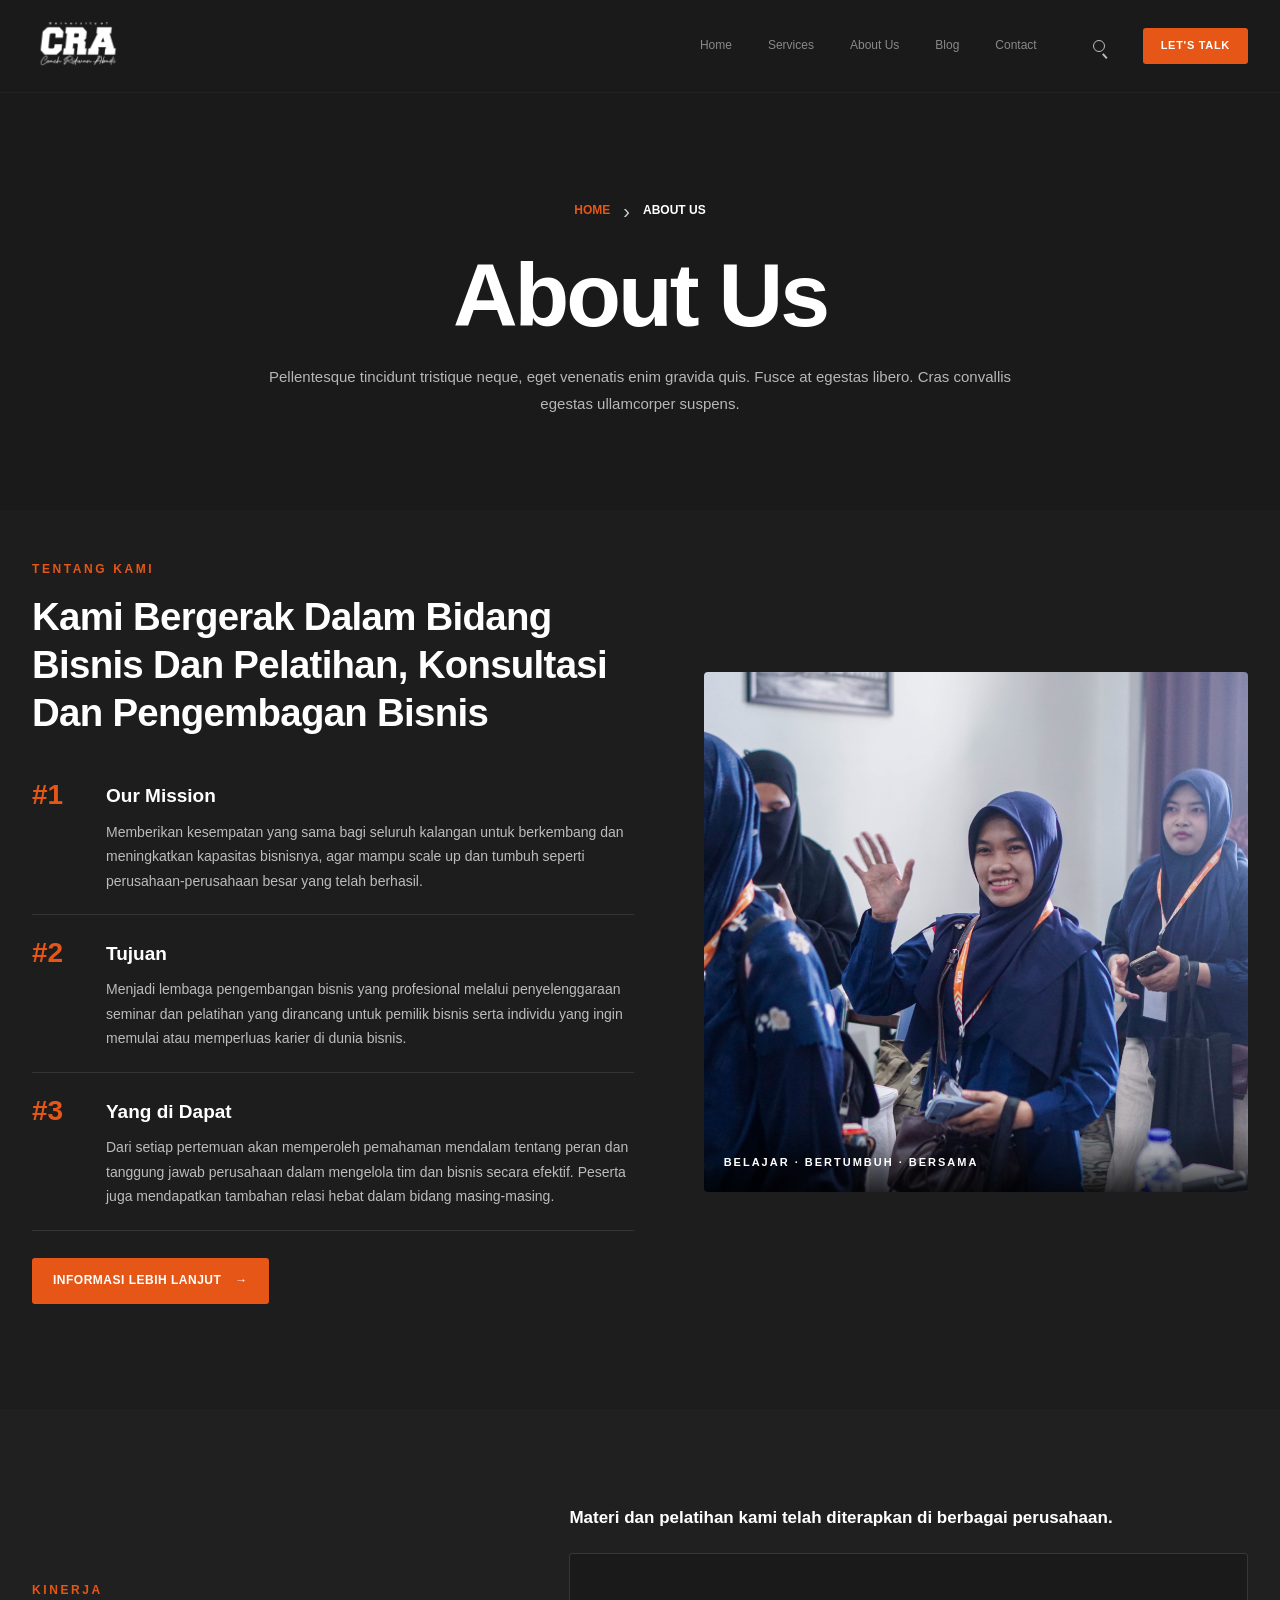
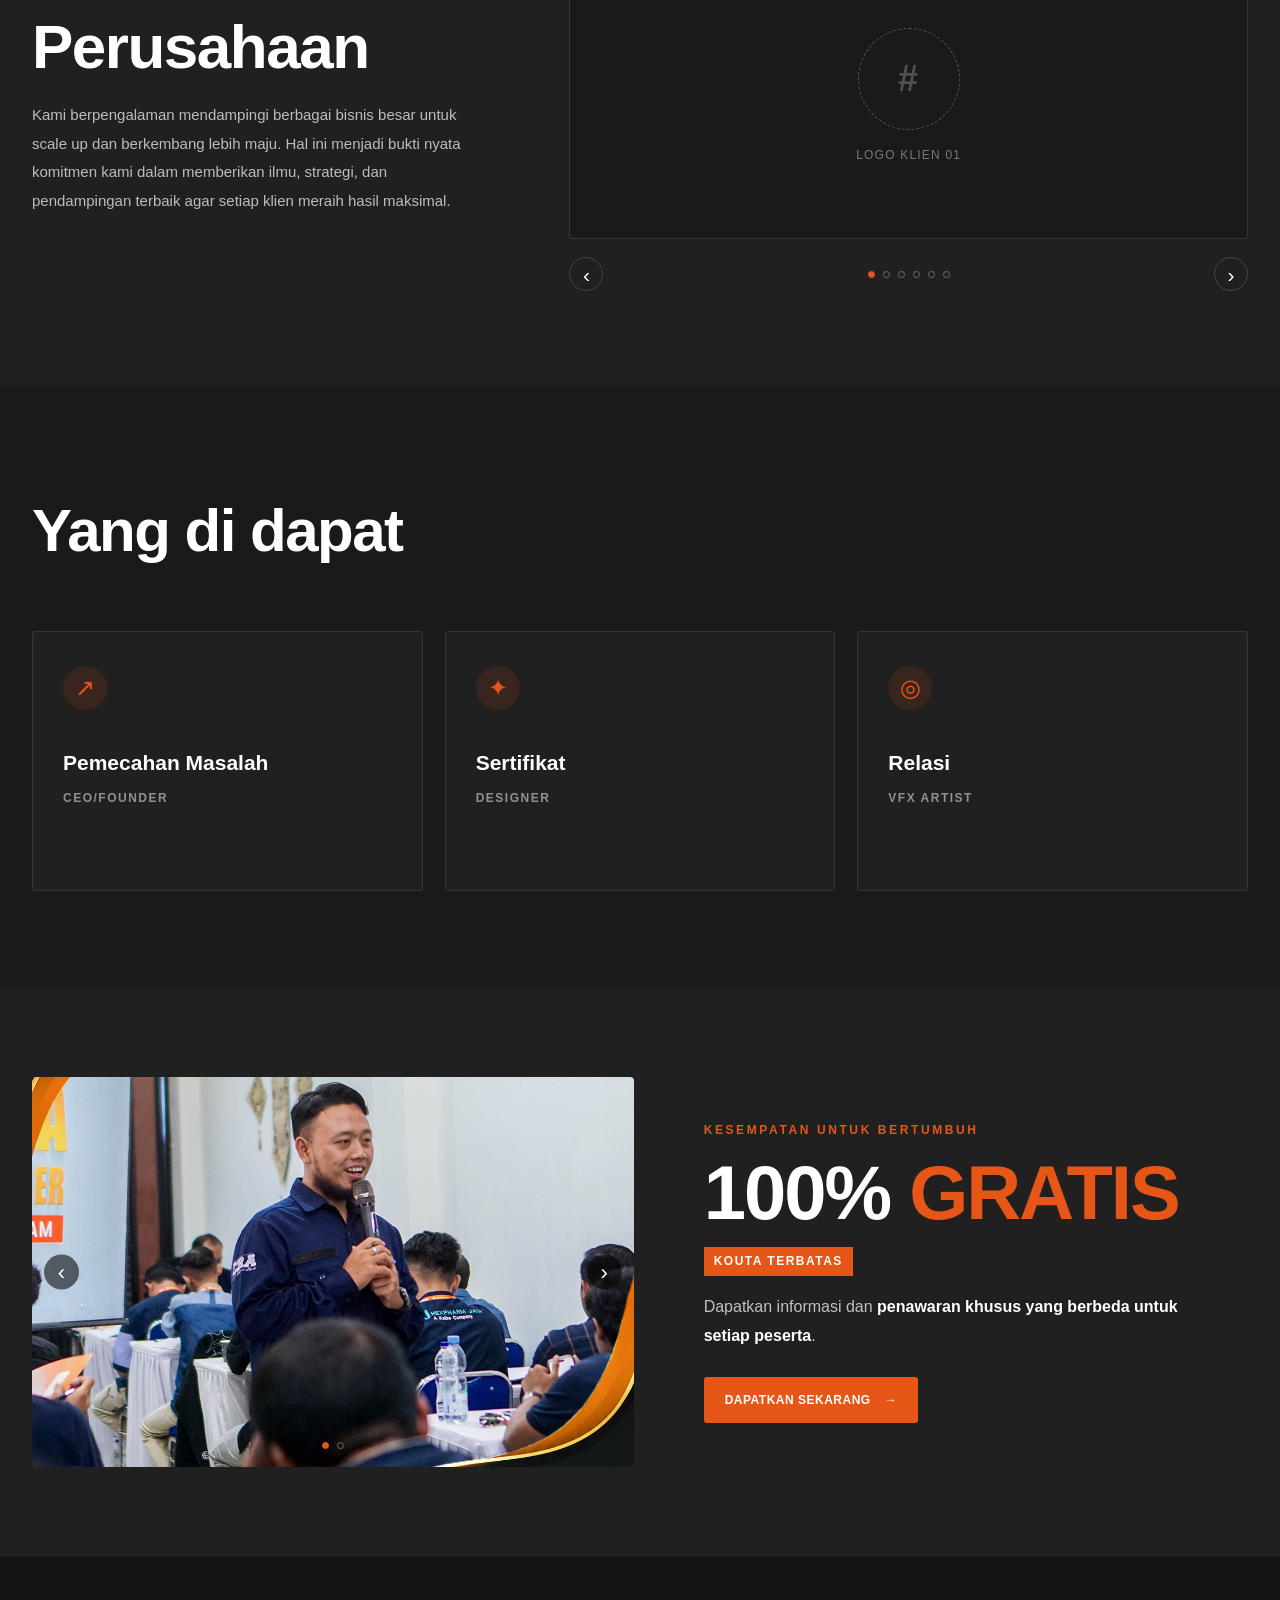
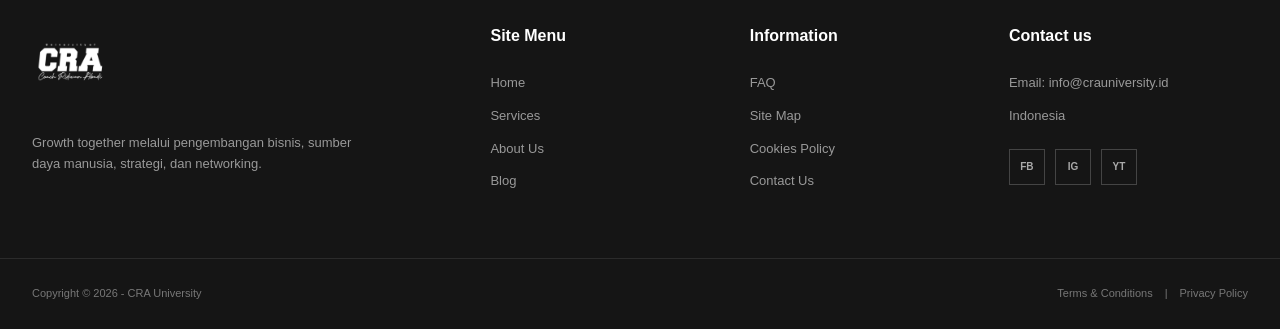
==== pages/about.html @ 355ec9f9 "Update" ====
<!DOCTYPE html>
<html lang="id">

<head>
    <meta charset="UTF-8">
    <meta name="viewport" content="width=device-width, initial-scale=1.0">
    <meta name="description" content="Tentang CRA University, program konsultasi, pelatihan, dan pengembangan bisnis.">
    <title>About Us - CRA University</title>

    <link rel="preconnect" href="https://fonts.googleapis.com">
    <link rel="preconnect" href="https://fonts.gstatic.com" crossorigin>
    <link href="https://fonts.googleapis.com/css2?family=DM+Sans:wght@400;500;600;700&family=Playfair+Display:wght@500;600;700&display=swap" rel="stylesheet">
    <link rel="stylesheet" href="../css/style.css">
</head>

<body class="about-page">
    <a class="skip-link" href="#main">Skip to content</a>

    <header class="header" id="header">
        <div class="container navbar">
            <a href="../index.html" class="logo" aria-label="CRA University home">
                <span class="logo-main"><img src="../assets/images/logo cra.png" alt="CRA University"></span>
                <span class="logo-sub">UNIVERSITY</span>
            </a>

            <nav class="nav" id="nav" aria-label="Main navigation">
                <ul class="nav-list">
                    <li><a href="../index.html" class="nav-link">Home</a></li>
                    <li><a href="services.html" class="nav-link">Services</a></li>
                    <li><a href="about.html" class="nav-link active" aria-current="page">About Us</a></li>
                    <li><a href="blog.html" class="nav-link">Blog</a></li>
                    <li><a href="contact.html" class="nav-link">Contact</a></li>
                </ul>
            </nav>

            <button class="search-button" type="button" aria-label="Search"><span aria-hidden="true"></span></button>
            <a href="contact.html" class="header-button">Let's Talk</a>
            <button type="button" class="menu-button" id="menuButton" aria-label="Open menu" aria-expanded="false" aria-controls="nav">
                <span></span><span></span><span></span>
            </button>
        </div>
    </header>

    <main id="main">
        <section class="about-page-hero" aria-labelledby="about-title">
            <div class="container">
                <nav class="breadcrumbs" aria-label="Breadcrumb">
                    <a href="../index.html">Home</a>
                    <span aria-hidden="true">›</span>
                    <span aria-current="page">About Us</span>
                </nav>
                <h1 id="about-title">About Us</h1>
                <p>Pellentesque tincidunt tristique neque, eget venenatis enim gravida quis. Fusce at egestas libero. Cras convallis egestas ullamcorper suspens.</p>
            </div>
        </section>

        <section class="about-story about-section" aria-labelledby="about-story-title">
            <div class="container about-story-grid">
                <div class="about-story-copy">
                    <p class="about-eyebrow">TENTANG KAMI</p>
                    <h2 id="about-story-title">Kami Bergerak Dalam Bidang Bisnis Dan Pelatihan, Konsultasi Dan Pengembagan Bisnis</h2>

                    <div class="about-mission-list">
                        <article class="about-mission-item">
                            <span class="about-index">#1</span>
                            <div>
                                <h3>Our Mission</h3>
                                <p>Memberikan kesempatan yang sama bagi seluruh kalangan untuk berkembang dan meningkatkan kapasitas bisnisnya, agar mampu scale up dan tumbuh seperti perusahaan-perusahaan besar yang telah berhasil.</p>
                            </div>
                        </article>
                        <article class="about-mission-item">
                            <span class="about-index">#2</span>
                            <div>
                                <h3>Tujuan</h3>
                                <p>Menjadi lembaga pengembangan bisnis yang profesional melalui penyelenggaraan seminar dan pelatihan yang dirancang untuk pemilik bisnis serta individu yang ingin memulai atau memperluas karier di dunia bisnis.</p>
                            </div>
                        </article>
                        <article class="about-mission-item">
                            <span class="about-index">#3</span>
                            <div>
                                <h3>Yang di Dapat</h3>
                                <p>Dari setiap pertemuan akan memperoleh pemahaman mendalam tentang peran dan tanggung jawab perusahaan dalam mengelola tim dan bisnis secara efektif. Peserta juga mendapatkan tambahan relasi hebat dalam bidang masing-masing.</p>
                            </div>
                        </article>
                    </div>

                    <a class="reference-button" href="contact.html">Informasi lebih lanjut <span aria-hidden="true">→</span></a>
                </div>

                <div class="about-logo-panel">
                    <img src="../assets/images/DSC02419.jpg" alt="Peserta mengikuti kegiatan pelatihan CRA University" loading="lazy">
                    <span class="about-photo-caption">BELAJAR · BERTUMBUH · BERSAMA</span>
                </div>
            </div>
        </section>

        <section class="about-performance about-section" aria-labelledby="performance-title">
            <div class="container performance-grid">
                <div class="performance-copy">
                    <p class="about-eyebrow">KINERJA</p>
                    <h2 id="performance-title">Perusahaan</h2>
                    <p>Kami berpengalaman mendampingi berbagai bisnis besar untuk scale up dan berkembang lebih maju. Hal ini menjadi bukti nyata komitmen kami dalam memberikan ilmu, strategi, dan pendampingan terbaik agar setiap klien meraih hasil maksimal.</p>
                </div>

                <div class="client-showcase">
                    <h3>Materi dan pelatihan kami telah diterapkan di berbagai perusahaan.</h3>
                    <div class="client-carousel" id="clientCarousel" aria-label="Klien CRA University">
                        <div class="client-track">
                            <div class="client-slide"><span class="client-mark">#</span><span>Logo Klien 01</span></div>
                            <div class="client-slide"><span class="client-mark">#</span><span>Logo Klien 02</span></div>
                            <div class="client-slide"><span class="client-mark">#</span><span>Logo Klien 03</span></div>
                            <div class="client-slide"><span class="client-mark">#</span><span>Logo Klien 04</span></div>
                            <div class="client-slide"><span class="client-mark">#</span><span>Logo Klien 05</span></div>
                            <div class="client-slide"><span class="client-mark">#</span><span>Logo Klien 06</span></div>
                        </div>
                    </div>
                    <div class="client-carousel-controls" aria-label="Client carousel controls">
                        <button type="button" class="carousel-arrow" data-client-direction="-1" aria-label="Previous client">‹</button>
                        <div class="client-dots">
                            <button type="button" class="client-dot active" aria-label="Go to client slide 1" aria-current="true"></button>
                            <button type="button" class="client-dot" aria-label="Go to client slide 2"></button>
                            <button type="button" class="client-dot" aria-label="Go to client slide 3"></button>
                            <button type="button" class="client-dot" aria-label="Go to client slide 4"></button>
                            <button type="button" class="client-dot" aria-label="Go to client slide 5"></button>
                            <button type="button" class="client-dot" aria-label="Go to client slide 6"></button>
                        </div>
                        <button type="button" class="carousel-arrow" data-client-direction="1" aria-label="Next client">›</button>
                    </div>
                </div>
            </div>
        </section>

        <section class="about-benefits about-section" aria-labelledby="benefits-title">
            <div class="container">
                <h2 id="benefits-title">Yang di dapat</h2>
                <div class="benefit-list">
                    <article class="benefit-item">
                        <span class="benefit-symbol" aria-hidden="true">↗</span>
                        <h3>Pemecahan Masalah</h3>
                        <p>CEO/FOUNDER</p>
                    </article>
                    <article class="benefit-item">
                        <span class="benefit-symbol" aria-hidden="true">✦</span>
                        <h3>Sertifikat</h3>
                        <p>DESIGNER</p>
                    </article>
                    <article class="benefit-item">
                        <span class="benefit-symbol" aria-hidden="true">◎</span>
                        <h3>Relasi</h3>
                        <p>VFX ARTIST</p>
                    </article>
                </div>
            </div>
        </section>

        <section class="about-offer" aria-labelledby="offer-title">
            <div class="container offer-layout">
                <div class="offer-carousel" aria-label="Dokumentasi program CRA University">
                    <div class="offer-slide active"><img src="../assets/images/1.png" alt="Program Sekolah Manager: How to Be a Professional Manager" loading="lazy"></div>
                    <div class="offer-slide"><img src="../assets/images/DSC02432.jpg" alt="Sesi pelatihan bersama CRA University" loading="lazy"></div>
                    <button class="offer-arrow offer-prev" type="button" aria-label="Previous image">‹</button>
                    <button class="offer-arrow offer-next" type="button" aria-label="Next image">›</button>
                    <div class="offer-dots">
                        <button class="offer-dot active" type="button" aria-label="Go to offer image 1" aria-current="true"></button>
                        <button class="offer-dot" type="button" aria-label="Go to offer image 2"></button>
                    </div>
                </div>
                <div class="offer-copy">
                    <p class="about-eyebrow">KESEMPATAN UNTUK BERTUMBUH</p>
                    <h2 id="offer-title">100% <span>GRATIS</span></h2>
                    <p class="offer-limit">KOUTA TERBATAS</p>
                    <p>Dapatkan informasi dan <strong>penawaran khusus yang berbeda untuk setiap peserta</strong>.</p>
                    <a href="contact.html" class="reference-button">Dapatkan sekarang <span aria-hidden="true">→</span></a>
                </div>
            </div>
        </section>
    </main>

    <footer class="footer about-footer">
        <div class="container footer-grid">
            <div class="footer-brand">
                <a href="../index.html" class="logo footer-logo" aria-label="CRA University home">
                    <span class="logo-main"><img src="../assets/images/logo cra.png" alt="CRA University" loading="lazy"></span>
                    <span class="logo-sub">UNIVERSITY</span>
                </a>
                <p>Growth together melalui pengembangan bisnis, sumber daya manusia, strategi, dan networking.</p>
            </div>
            <div class="footer-column">
                <h3>Site Menu</h3>
                <a href="../index.html">Home</a>
                <a href="services.html">Services</a>
                <a href="about.html">About Us</a>
                <a href="blog.html">Blog</a>
            </div>
            <div class="footer-column">
                <h3>Information</h3>
                <a href="#">FAQ</a>
                <a href="#">Site Map</a>
                <a href="#">Cookies Policy</a>
                <a href="contact.html">Contact Us</a>
            </div>
            <div class="footer-column">
                <h3>Contact us</h3>
                <p>Email: info@crauniversity.id</p>
                <p>Indonesia</p>
                <div class="social-links">
                    <a href="#" aria-label="Facebook">FB</a>
                    <a href="#" aria-label="Instagram">IG</a>
                    <a href="#" aria-label="YouTube">YT</a>
                </div>
            </div>
        </div>
        <div class="footer-bottom">
            <div class="container footer-bottom-content">
                <p>Copyright © 2026 - CRA University</p>
                <div><a href="#">Terms &amp; Conditions</a><span>|</span><a href="#">Privacy Policy</a></div>
            </div>
        </div>
    </footer>

    <script src="../js/script.js"></script>
</body>
</html>
---- css/style.css ----
/* =========================================================
   1. RESET
========================================================= */

* {
    margin: 0;
    padding: 0;
    box-sizing: border-box;
}

html {
    scroll-behavior: smooth;
}

body {
    font-family: "DM Sans", sans-serif;
    background: #ffffff;
    color: #1c1c1c;
    line-height: 1.6;
    overflow-x: hidden;
}

body.menu-open {
    overflow: hidden;
}

a {
    text-decoration: none;
    color: inherit;
}

button,
input,
textarea {
    font-family: inherit;
}

button {
    cursor: pointer;
}

img {
    display: block;
    max-width: 100%;
}


/* =========================================================
   2. VARIABLES
========================================================= */

:root {

    --primary: #c89b3c;
    --primary-dark: #9f7625;
    --primary-light: #ead8ae;

    --dark: #151515;
    --dark-soft: #242424;

    --text: #555555;
    --text-light: #777777;

    --white: #ffffff;
    --cream: #f7f3eb;
    --cream-dark: #eee7d9;

    --border: #e7e3dc;

    --container: 1180px;

    --transition: 0.35s ease;
}


/* =========================================================
   3. GLOBAL
========================================================= */

.container {
    width: min(var(--container), calc(100% - 80px));
    margin: 0 auto;
}

.section {
    padding: 120px 0;
}

.section-header {
    max-width: 700px;
    margin-bottom: 60px;
}

.section-label {
    display: block;
    margin-bottom: 15px;

    color: var(--primary);

    font-size: 12px;
    font-weight: 700;

    letter-spacing: 3px;
    text-transform: uppercase;
}

.section-title {
    font-family: "Playfair Display", serif;

    font-size: clamp(40px, 5vw, 64px);
    font-weight: 600;

    line-height: 1.1;

    color: var(--dark);
}

.section-title span {
    color: var(--primary);
}

.section-description {
    color: var(--text);
    max-width: 600px;
}


/* =========================================================
   4. BUTTON
========================================================= */

.button {
    display: inline-flex;

    align-items: center;
    justify-content: center;

    gap: 15px;

    min-height: 50px;

    padding: 0 28px;

    border: 1px solid transparent;

    font-size: 11px;
    font-weight: 700;

    letter-spacing: 1.5px;

    transition: var(--transition);
}

.button span {
    font-size: 18px;
    line-height: 1;
}

.button-primary {
    background: var(--primary);
    color: var(--white);
}

.button-primary:hover {
    background: var(--primary-dark);
    transform: translateY(-3px);
}

.button-outline {
    border-color: var(--dark);
    color: var(--dark);
}

.button-outline:hover {
    background: var(--dark);
    color: var(--white);
}

.button-link {
    padding-left: 0;
    padding-right: 0;

    color: var(--dark);

    border-bottom: 1px solid var(--dark);

    min-height: auto;
}

.button-link:hover {
    color: var(--primary);
    border-color: var(--primary);
}

.button-light {
    background: var(--white);
    color: var(--dark);
}

.button-light:hover {
    background: var(--dark);
    color: var(--white);
    transform: translateY(-3px);
}


/* =========================================================
   5. HEADER
========================================================= */

.header {
    position: fixed;

    top: 0;
    left: 0;

    width: 100%;

    z-index: 9999;

    background: rgba(255, 255, 255, 0.97);

    border-bottom: 1px solid rgba(0, 0, 0, 0.06);

    transition: var(--transition);
}

.header.scrolled {
    box-shadow: 0 8px 30px rgba(0, 0, 0, 0.08);
}

.navbar {
    min-height: 90px;

    display: flex;
    align-items: center;
    justify-content: space-between;

    gap: 40px;
}

.header-container {
    min-height: 90px;

    display: flex;
    align-items: center;
    justify-content: space-between;

    gap: 40px;
}


/* =========================================================
   6. LOGO
========================================================= */

.logo {
    display: inline-flex;
    flex-direction: column;

    line-height: 1;

    flex-shrink: 0;
}

.logo-main {
    font-size: 30px;
    font-weight: 800;

    letter-spacing: 5px;

    color: var(--dark);
}

.logo-sub {
    margin-top: 6px;

    font-size: 7px;
    font-weight: 700;

    letter-spacing: 4px;

    color: var(--primary);
}


/* =========================================================
   7. NAVIGATION
========================================================= */

.nav {
    display: flex;

    align-items: center;

    gap: 34px;

    margin-left: auto;
}

.nav-list {
    display: flex;
    align-items: center;
    gap: 30px;

    list-style: none;
}

.nav-link {
    position: relative;

    padding: 10px 0;

    font-size: 12px;
    font-weight: 600;

    color: #444;

    transition: var(--transition);
}

.nav-link::after {
    content: "";

    position: absolute;

    left: 0;
    bottom: 2px;

    width: 0;
    height: 1px;

    background: var(--primary);

    transition: var(--transition);
}

.nav-link:hover,
.nav-link.active {
    color: var(--primary);
}

.nav-link:hover::after,
.nav-link.active::after {
    width: 100%;
}


/* =========================================================
   8. TALK BUTTON
========================================================= */

.talk-button {
    display: inline-flex;

    align-items: center;
    justify-content: center;

    min-height: 42px;

    padding: 0 22px;

    background: var(--dark);

    color: var(--white);

    font-size: 10px;
    font-weight: 700;

    letter-spacing: 1.5px;

    transition: var(--transition);
}

.talk-button:hover {
    background: var(--primary);
    transform: translateY(-2px);
}

.header-button {
    display: inline-flex;
    align-items: center;
    justify-content: center;
    flex-shrink: 0;

    min-height: 44px;
    padding: 0 22px;

    border: 1px solid var(--dark);
    background: var(--dark);
    color: var(--white);

    font-size: 11px;
    font-weight: 700;
    letter-spacing: 1px;

    transition: var(--transition);
}

.header-button:hover {
    border-color: var(--primary);
    background: var(--primary);
    transform: translateY(-2px);
}


/* =========================================================
   9. MOBILE MENU BUTTON
========================================================= */

.menu-button {
    display: none;

    width: 42px;
    height: 42px;

    padding: 8px;

    border: 0;

    background: transparent;

    border-radius: 4px;
}

.menu-button:focus-visible,
.nav-link:focus-visible,
.header-button:focus-visible {
    outline: 2px solid var(--primary);
    outline-offset: 4px;
}

.menu-button span {
    display: block;
    flex-shrink: 0;

    width: 100%;
    height: 2px;

    margin: 3px 0;

    background: var(--dark);

    transition: var(--transition);
}

.menu-button.active span:nth-child(1) {
    transform: translateY(8px) rotate(45deg);
}

.menu-button.active span:nth-child(2) {
    opacity: 0;
}

.menu-button.active span:nth-child(3) {
    transform: translateY(-8px) rotate(-45deg);
}


/* =========================================================
   10. HERO
========================================================= */

.hero {
    position: relative;

    min-height: 100vh;

    display: flex;
    align-items: center;

    padding-top: 90px;

    background:
        linear-gradient(
            90deg,
            #ffffff 0%,
            #ffffff 54%,
            var(--cream) 54%,
            var(--cream) 100%
        );

    overflow: hidden;
}

.hero-container {
    display: grid;

    grid-template-columns: 0.95fr 1.05fr;

    align-items: center;

    min-height: calc(100vh - 90px);
}

.hero-content {
    position: relative;

    z-index: 5;

    padding: 80px 0;
}

.hero-label {
    margin-bottom: 22px;

    color: var(--primary);

    font-size: 12px;
    font-weight: 700;

    letter-spacing: 4px;
}

.hero-title {
    max-width: 650px;

    margin-bottom: 28px;

    font-family: "Playfair Display", serif;

    font-size: clamp(60px, 8vw, 108px);

    font-weight: 600;

    line-height: 0.95;

    letter-spacing: -3px;

    color: var(--dark);
}

.hero-title span {
    display: block;

    color: var(--primary);
}

.hero-description {
    max-width: 500px;

    margin-bottom: 35px;

    color: var(--text);

    font-size: 16px;
}

.hero-actions {
    display: flex;

    align-items: center;

    gap: 28px;
}


/* =========================================================
   11. HERO VISUAL
========================================================= */

.hero-visual {
    position: relative;

    min-height: 650px;

    display: flex;
    align-items: center;
    justify-content: center;
}

.hero-image-wrapper {
    position: relative;

    z-index: 3;

    width: min(500px, 75%);
}

.hero-image-placeholder {
    position: relative;

    width: 100%;

    aspect-ratio: 4 / 5;

    display: flex;

    flex-direction: column;

    align-items: center;
    justify-content: center;

    background:
        linear-gradient(
            145deg,
            #282828,
            #111111
        );

    color: var(--white);

    overflow: hidden;

    box-shadow:
        30px 30px 0 var(--primary-light);
}

.hero-image-placeholder::before {
    content: "";

    position: absolute;

    width: 280px;
    height: 280px;

    border-radius: 50%;

    border: 1px solid rgba(255, 255, 255, 0.15);
}

.hero-image-placeholder::after {
    content: "";

    position: absolute;

    width: 400px;
    height: 400px;

    border-radius: 50%;

    border: 1px solid rgba(255, 255, 255, 0.08);
}

.hero-image-placeholder span {
    position: relative;
    z-index: 2;

    font-size: 90px;
    font-weight: 800;

    letter-spacing: 8px;
}

.hero-image-placeholder small {
    position: relative;
    z-index: 2;

    margin-top: 5px;

    color: var(--primary);

    font-size: 10px;
    font-weight: 700;

    letter-spacing: 6px;
}

.hero-shape {
    position: absolute;

    border-radius: 50%;

    z-index: 1;
}

.hero-shape-one {
    width: 180px;
    height: 180px;

    top: 100px;
    right: 5%;

    background: var(--primary);

    opacity: 0.15;
}

.hero-shape-two {
    width: 100px;
    height: 100px;

    bottom: 90px;
    left: 5%;

    border: 1px solid var(--primary);

    opacity: 0.5;
}

.hero-floating-card {
    position: absolute;

    z-index: 5;

    right: 0;
    bottom: 100px;

    display: flex;

    align-items: center;

    gap: 18px;

    padding: 18px 25px;

    background: var(--white);

    box-shadow: 0 15px 45px rgba(0, 0, 0, 0.12);
}

.floating-number {
    color: var(--primary);

    font-family: "Playfair Display", serif;

    font-size: 30px;
}

.floating-text {
    font-size: 12px;
    font-weight: 600;

    line-height: 1.4;

    text-transform: uppercase;
}


/* =========================================================
   12. PROGRAM
========================================================= */

.program {
    background: var(--white);
}

.program-grid {
    display: grid;

    grid-template-columns: repeat(2, 1fr);

    gap: 35px;
}

.program-card {
    background: var(--white);

    border: 1px solid var(--border);

    transition: var(--transition);
}

.program-card:hover {
    transform: translateY(-8px);

    box-shadow:
        0 25px 60px rgba(0, 0, 0, 0.08);
}

.program-card-image {
    position: relative;

    height: 330px;

    overflow: hidden;
}

.image-placeholder {
    width: 100%;
    height: 100%;

    display: flex;

    align-items: center;
    justify-content: center;

    background:
        linear-gradient(
            135deg,
            #242424,
            #3a3a3a
        );

    color: var(--primary);

    font-family: "Playfair Display", serif;

    font-size: 48px;
    font-weight: 600;

    letter-spacing: 3px;
}

.program-number {
    position: absolute;

    top: 20px;
    right: 20px;

    width: 48px;
    height: 48px;

    display: flex;

    align-items: center;
    justify-content: center;

    background: var(--white);

    color: var(--primary);

    font-size: 13px;
    font-weight: 700;
}

.program-card-content {
    padding: 35px;
}

.program-card-content h3 {
    margin-bottom: 15px;

    font-family: "Playfair Display", serif;

    font-size: 30px;

    color: var(--dark);
}

.program-card-content p {
    margin-bottom: 25px;

    color: var(--text);

    font-size: 14px;
}

.read-more {
    display: inline-flex;

    align-items: center;

    gap: 12px;

    color: var(--primary-dark);

    font-size: 10px;
    font-weight: 700;

    letter-spacing: 1.5px;

    transition: var(--transition);
}

.read-more span {
    font-size: 16px;
}

.read-more:hover {
    gap: 18px;
    color: var(--dark);
}


/* =========================================================
   13. COMMERCIALS
========================================================= */

.commercials {
    padding: 110px 0;

    background: var(--dark);

    color: var(--white);
}

.commercials-header {
    text-align: center;

    margin-bottom: 65px;
}

.commercials-header .section-label {
    color: var(--primary);
}

.commercials-header h2 {
    font-family: "Playfair Display", serif;

    font-size: clamp(42px, 5vw, 64px);

    font-weight: 600;
}

.commercials-grid {
    display: grid;

    grid-template-columns: repeat(3, 1fr);

    border-top: 1px solid rgba(255, 255, 255, 0.15);
    border-bottom: 1px solid rgba(255, 255, 255, 0.15);
}

.commercial-item {
    position: relative;

    padding: 55px 30px;

    text-align: center;

    border-right: 1px solid rgba(255, 255, 255, 0.15);
}

.commercial-item:last-child {
    border-right: 0;
}

.commercial-number {
    font-family: "Playfair Display", serif;

    font-size: clamp(55px, 7vw, 90px);

    line-height: 1;

    color: var(--white);
}

.commercial-plus {
    margin-left: 5px;

    color: var(--primary);

    font-size: 25px;
}

.commercial-item p {
    margin-top: 12px;

    color: #b8b8b8;

    font-size: 12px;

    text-transform: uppercase;

    letter-spacing: 2px;
}


/* =========================================================
   14. DOCUMENTATION
========================================================= */

.documentation {
    background: var(--cream);
}

.documentation-grid {
    display: grid;

    grid-template-columns: 1.4fr 1fr 1fr;

    grid-template-rows: 280px 280px;

    gap: 20px;
}

.documentation-item {
    overflow: hidden;
}

.documentation-item.large {
    grid-row: span 2;
}

.documentation-image {
    position: relative;

    width: 100%;
    height: 100%;

    overflow: hidden;
}

.documentation-image .image-placeholder {
    font-size: 32px;

    transition: transform 0.6s ease;
}

.documentation-image:hover .image-placeholder {
    transform: scale(1.08);
}

.documentation-overlay {
    position: absolute;

    left: 0;
    bottom: 0;

    width: 100%;

    padding: 25px;

    background:
        linear-gradient(
            transparent,
            rgba(0, 0, 0, 0.85)
        );

    color: var(--white);

    font-size: 11px;
    font-weight: 700;

    letter-spacing: 1.5px;
}

.center-button {
    display: flex;

    justify-content: center;

    margin-top: 50px;
}


/* =========================================================
   15. CLIENTS
========================================================= */

.clients {
    background: var(--white);
}

.clients-header {
    max-width: 760px;

    margin-bottom: 60px;
}

.clients-header .section-title {
    margin-bottom: 25px;
}

.client-logos {
    display: grid;

    grid-template-columns: repeat(4, 1fr);

    border-top: 1px solid var(--border);
    border-left: 1px solid var(--border);
}

.client-logo {
    min-height: 130px;

    display: flex;

    align-items: center;
    justify-content: center;

    border-right: 1px solid var(--border);
    border-bottom: 1px solid var(--border);

    color: #8c8c8c;

    font-size: 12px;
    font-weight: 700;

    letter-spacing: 2px;

    transition: var(--transition);
}

.client-logo:hover {
    color: var(--primary);

    background: var(--cream);
}


/* =========================================================
   16. YEAR PROGRAM
========================================================= */

.year-program {
    background: var(--cream);
}

.year-program-header {
    display: grid;

    grid-template-columns: 1fr 1fr;

    gap: 80px;

    align-items: end;

    margin-bottom: 60px;
}

.year-program-description {
    color: var(--text);

    font-size: 14px;
}

.year-program-description p + p {
    margin-top: 15px;
}

.year-program-list {
    border-top: 1px solid var(--dark);
}

.year-program-item {
    display: grid;

    grid-template-columns: 80px 280px 1fr;

    align-items: center;

    gap: 35px;

    padding: 25px 0;

    border-bottom: 1px solid #d8d0c2;

    transition: var(--transition);
}

.year-program-item:hover {
    padding-left: 15px;
    padding-right: 15px;

    background: rgba(255, 255, 255, 0.5);
}

.year-program-number {
    color: var(--primary);

    font-family: "Playfair Display", serif;

    font-size: 28px;
}

.year-program-image {
    height: 150px;

    display: flex;

    align-items: center;
    justify-content: center;

    background: var(--dark);

    color: var(--primary);

    font-family: "Playfair Display", serif;

    font-size: 25px;
    font-weight: 600;
}

.year-program-content h3 {
    margin-bottom: 10px;

    font-family: "Playfair Display", serif;

    font-size: 27px;
}

.year-program-content p {
    margin-bottom: 20px;

    color: var(--text);

    font-size: 14px;
}

.year-program-content a {
    color: var(--primary-dark);

    font-size: 10px;
    font-weight: 700;

    letter-spacing: 1.5px;
}


/* =========================================================
   17. CTA
========================================================= */

.cta {
    position: relative;

    padding: 110px 0;

    background:
        linear-gradient(
            120deg,
            var(--primary),
            #d7b15e
        );

    overflow: hidden;
}

.cta::before {
    content: "";

    position: absolute;

    width: 500px;
    height: 500px;

    border-radius: 50%;

    right: -200px;
    top: -250px;

    border: 1px solid rgba(255, 255, 255, 0.3);
}

.cta::after {
    content: "";

    position: absolute;

    width: 350px;
    height: 350px;

    border-radius: 50%;

    left: -200px;
    bottom: -200px;

    border: 1px solid rgba(255, 255, 255, 0.2);
}

.cta-container {
    position: relative;

    z-index: 2;

    display: flex;

    align-items: center;
    justify-content: space-between;

    gap: 50px;
}

.cta-content {
    max-width: 700px;
}

.cta .section-label {
    color: var(--dark);
}

.cta h2 {
    margin-bottom: 20px;

    font-family: "Playfair Display", serif;

    font-size: clamp(45px, 6vw, 75px);

    line-height: 1;

    color: var(--white);
}

.cta p {
    max-width: 600px;

    color: rgba(255, 255, 255, 0.85);
}


/* =========================================================
   18. BLOG
========================================================= */

.blog {
    background: var(--white);
}

.blog-grid {
    display: grid;

    grid-template-columns: repeat(3, 1fr);

    gap: 25px;
}

.blog-card {
    border: 1px solid var(--border);

    transition: var(--transition);
}

.blog-card:hover {
    transform: translateY(-7px);

    box-shadow:
        0 20px 50px rgba(0, 0, 0, 0.08);
}

.blog-image {
    height: 230px;

    display: flex;

    align-items: center;
    justify-content: center;

    background: var(--dark);

    color: var(--primary);

    font-family: "Playfair Display", serif;

    font-size: 30px;
    font-weight: 600;

    letter-spacing: 2px;
}

.blog-content {
    padding: 30px;
}

.blog-category {
    color: var(--primary);

    font-size: 10px;
    font-weight: 700;

    letter-spacing: 2px;
}

.blog-content h3 {
    min-height: 75px;

    margin: 12px 0 25px;

    font-family: "Playfair Display", serif;

    font-size: 24px;

    line-height: 1.3;
}

.blog-content a {
    color: var(--primary-dark);

    font-size: 10px;
    font-weight: 700;

    letter-spacing: 1.5px;
}


/* =========================================================
   19. CONTACT
========================================================= */

.contact {
    background: var(--cream);
}

.contact-container {
    display: grid;

    grid-template-columns: 0.9fr 1.1fr;

    gap: 100px;

    align-items: start;
}

.contact-info .section-title {
    margin-bottom: 25px;
}

.contact-info .section-title span {
    display: block;
}

.contact-details {
    margin-top: 45px;
}

.contact-detail {
    display: flex;

    align-items: center;

    gap: 20px;

    margin-bottom: 25px;
}

.contact-icon {
    width: 48px;
    height: 48px;

    display: flex;

    align-items: center;
    justify-content: center;

    background: var(--white);

    color: var(--primary);

    font-size: 18px;
}

.contact-detail strong {
    display: block;

    margin-bottom: 3px;

    font-size: 12px;

    text-transform: uppercase;

    letter-spacing: 1px;
}

.contact-detail p {
    color: var(--text);

    font-size: 14px;
}


/* =========================================================
   20. CONTACT FORM
========================================================= */

.contact-form {
    padding: 45px;

    background: var(--white);

    box-shadow:
        0 20px 60px rgba(0, 0, 0, 0.06);
}

.form-group {
    margin-bottom: 22px;
}

.form-group label {
    display: block;

    margin-bottom: 8px;

    color: var(--dark);

    font-size: 11px;
    font-weight: 700;

    letter-spacing: 1px;

    text-transform: uppercase;
}

.form-group input,
.form-group textarea {
    width: 100%;

    padding: 15px 16px;

    border: 1px solid var(--border);

    outline: none;

    background: #ffffff;

    color: var(--dark);

    font-size: 14px;

    transition: var(--transition);
}

.form-group textarea {
    resize: vertical;
}

.form-group input:focus,
.form-group textarea:focus {
    border-color: var(--primary);

    box-shadow:
        0 0 0 3px rgba(200, 155, 60, 0.08);
}


/* =========================================================
   21. FOOTER
========================================================= */

.footer {
    background: #111111;

    color: var(--white);
}

.footer-grid {
    display: grid;

    grid-template-columns: 2fr 1fr 1fr 1.2fr;

    gap: 60px;

    padding: 80px 0;
}

.footer-logo .logo-main {
    color: var(--white);
}

.footer-brand p {
    max-width: 330px;

    margin-top: 22px;

    color: #999999;

    font-size: 13px;
}

.footer-column {
    display: flex;

    flex-direction: column;

    align-items: flex-start;

    gap: 12px;
}

.footer-column h3 {
    margin-bottom: 12px;

    font-family: "Playfair Display", serif;

    font-size: 21px;
}

.footer-column a,
.footer-column p {
    color: #999999;

    font-size: 13px;

    transition: var(--transition);
}

.footer-column a:hover {
    color: var(--primary);
}

.social-links {
    display: flex;

    gap: 10px;

    margin-top: 10px;
}

.social-links a {
    width: 36px;
    height: 36px;

    display: flex;

    align-items: center;
    justify-content: center;

    border: 1px solid #444;

    color: #aaa;

    font-size: 10px;
    font-weight: 700;

    transition: var(--transition);
}

.social-links a:hover {
    border-color: var(--primary);

    background: var(--primary);

    color: var(--white);
}

.footer-bottom {
    border-top: 1px solid #292929;
}

.footer-bottom-content {
    min-height: 70px;

    display: flex;

    align-items: center;
    justify-content: space-between;

    gap: 20px;
}

.footer-bottom p,
.footer-bottom a,
.footer-bottom span {
    color: #777777;

    font-size: 11px;
}

.footer-bottom-content > div {
    display: flex;

    align-items: center;

    gap: 12px;
}


/* =========================================================
   22. SCROLL ANIMATION
========================================================= */

.reveal {
    opacity: 0;

    transform: translateY(30px);

    transition:
        opacity 0.8s ease,
        transform 0.8s ease;
}

.reveal.show {
    opacity: 1;

    transform: translateY(0);
}


/* =========================================================
   23. RESPONSIVE - TABLET
========================================================= */

@media (max-width: 1050px) {

    .container {
        width: min(
            var(--container),
            calc(100% - 50px)
        );
    }

    .navbar,
    .header-container {
        gap: 24px;
    }

    .nav-list {
        gap: 20px;
    }

    .hero-title {
        font-size: 75px;
    }

    .hero-visual {
        min-height: 550px;
    }

    .program-card-image {
        height: 280px;
    }

    .year-program-item {
        grid-template-columns:
            60px
            220px
            1fr;
    }

    .contact-container {
        gap: 50px;
    }
}


/* =========================================================
   24. RESPONSIVE - MOBILE NAV
========================================================= */

@media (max-width: 850px) {

    .navbar,
    .header-container {
        min-height: 78px;
    }

    .nav {
        position: fixed;

        top: 78px;
        right: -100%;
        z-index: 9998;

        width: min(360px, 88%);

        height: calc(100vh - 78px);
        height: calc(100dvh - 78px);

        padding: 28px 26px;
        overflow-y: auto;

        flex-direction: column;

        align-items: flex-start;

        background: var(--white);

        box-shadow:
            -12px 18px 36px rgba(21, 21, 21, 0.12);

        transition: right 0.35s ease;
    }

    .nav.active {
        right: 0;
    }

    .nav-list {
        width: 100%;
        flex-direction: column;
        align-items: stretch;
        gap: 0;
    }

    .nav-list li {
        width: 100%;
    }

    .nav-link {
        display: block;
        width: 100%;

        padding: 16px 0;

        font-size: 15px;

        border-bottom: 1px solid var(--border);
    }

    .nav-link::after {
        bottom: -1px;
    }

    .header-button {
        display: none;
    }

    .menu-button {
        display: flex;
        flex-direction: column;
        justify-content: center;
        flex-shrink: 0;

        position: relative;
        z-index: 9999;

        width: 44px;
        height: 44px;
        margin-left: auto;

        border: 1px solid var(--border);
        background: var(--white);
    }


    .hero {
        min-height: auto;

        padding-top: 78px;

        background:
            linear-gradient(
                180deg,
                #ffffff 0%,
                #ffffff 60%,
                var(--cream) 60%,
                var(--cream) 100%
            );
    }

    .hero-container {
        grid-template-columns: 1fr;

        min-height: auto;
    }

    .hero-content {
        padding: 100px 0 50px;

        text-align: center;
    }

    .hero-description {
        margin-left: auto;
        margin-right: auto;
    }

    .hero-actions {
        justify-content: center;
    }

    .hero-visual {
        min-height: 600px;
    }

    .hero-image-wrapper {
        width: min(450px, 70%);
    }

    .hero-floating-card {
        right: 5%;
    }


    .year-program-header {
        grid-template-columns: 1fr;

        gap: 25px;
    }


    .contact-container {
        grid-template-columns: 1fr;
    }

    .footer-grid {
        grid-template-columns: repeat(2, 1fr);
    }
}


/* =========================================================
   25. RESPONSIVE - SMALL MOBILE
========================================================= */

@media (max-width: 600px) {

    .container {
        width: calc(100% - 35px);
    }

    .section {
        padding: 80px 0;
    }

    .section-header {
        margin-bottom: 40px;
    }

    .section-title {
        font-size: 42px;
    }


    /* HERO */

    .hero-title {
        font-size: 57px;

        letter-spacing: -2px;
    }

    .hero-description {
        font-size: 14px;
    }

    .hero-actions {
        flex-direction: column;

        align-items: stretch;

        gap: 18px;
    }

    .button {
        width: 100%;
    }

    .button-link {
        justify-content: center;
    }

    .hero-visual {
        min-height: 470px;
    }

    .hero-image-wrapper {
        width: 75%;
    }

    .hero-image-placeholder span {
        font-size: 60px;
    }

    .hero-floating-card {
        right: 0;
        bottom: 60px;

        padding: 14px 18px;
    }

    .floating-number {
        font-size: 24px;
    }


    /* PROGRAM */

    .program-grid {
        grid-template-columns: 1fr;
    }

    .program-card-image {
        height: 250px;
    }

    .program-card-content {
        padding: 28px;
    }

    .program-card-content h3 {
        font-size: 25px;
    }


    /* COMMERCIALS */

    .commercials {
        padding: 80px 0;
    }

    .commercials-grid {
        grid-template-columns: 1fr;
    }

    .commercial-item {
        border-right: 0;

        border-bottom:
            1px solid rgba(255, 255, 255, 0.15);
    }

    .commercial-item:last-child {
        border-bottom: 0;
    }


    /* DOCUMENTATION */

    .documentation-grid {
        display: grid;

        grid-template-columns: 1fr;

        grid-template-rows: repeat(5, 240px);
    }

    .documentation-item.large {
        grid-row: auto;
    }


    /* CLIENTS */

    .client-logos {
        grid-template-columns: repeat(2, 1fr);
    }

    .client-logo {
        min-height: 100px;
    }


    /* YEAR PROGRAM */

    .year-program-item {
        grid-template-columns: 45px 1fr;

        gap: 15px;

        padding: 20px 0;
    }

    .year-program-image {
        grid-column: 2;

        height: 180px;
    }

    .year-program-content {
        grid-column: 2;
    }

    .year-program-number {
        grid-column: 1;
        grid-row: 1;

        align-self: start;
    }

    .year-program-content h3 {
        font-size: 23px;
    }


    /* CTA */

    .cta {
        padding: 80px 0;
    }

    .cta-container {
        flex-direction: column;

        align-items: flex-start;
    }

    .cta h2 {
        font-size: 48px;
    }


    /* BLOG */

    .blog-grid {
        grid-template-columns: 1fr;
    }

    .blog-content h3 {
        min-height: auto;
    }


    /* CONTACT */

    .contact-form {
        padding: 28px 22px;
    }


    /* FOOTER */

    .footer-grid {
        grid-template-columns: 1fr;

        gap: 40px;

        padding: 60px 0;
    }

    .footer-bottom-content {
        min-height: auto;

        padding: 25px 0;

        flex-direction: column;

        align-items: flex-start;
    }

    .footer-bottom-content > div {
        flex-wrap: wrap;
    }
}


/* =========================================================
   ABOUT US — CRA UNIVERSITY REFERENCE PAGE
========================================================= */

body.about-page {
    --primary: #e65616;
    --primary-dark: #c74611;
    --primary-light: #f07842;
    --dark: #1a1a1a;
    --dark-soft: #202020;
    --text: #c9c9c9;
    --text-light: #929292;
    --white: #ffffff;
    --cream: #202020;
    --border: #363636;

    background: #1a1a1a;
    color: #ffffff;
    font-family: Arial, Helvetica, sans-serif;
    overflow-x: clip;
}

html:has(body.about-page) {
    overflow-x: clip;
}

.about-page .container {
    width: min(1280px, calc(100% - 64px));
}

.about-page .header {
    background: #1a1a1a;
    border-bottom: 1px solid rgba(255, 255, 255, 0.04);
}

.about-page .header.scrolled {
    background: rgba(26, 26, 26, 0.97);
    box-shadow: 0 8px 30px rgba(0, 0, 0, 0.2);
}

.about-page .navbar {
    min-height: 92px;
    gap: 26px;
}

.about-page .logo {
    width: 94px;
    height: 92px;
    align-items: center;
    justify-content: center;
}

.about-page .logo-main {
    display: block;
    width: 92px;
    height: 92px;
    letter-spacing: 0;
}

.about-page .logo-main img {
    width: 100%;
    height: 100%;
    object-fit: contain;
}

.about-page .logo-sub {
    display: none;
}

.about-page .nav {
    margin-left: auto;
    gap: 0;
}

.about-page .nav-list {
    gap: 0;
}

.about-page .nav-link {
    display: flex;
    align-items: center;
    min-height: 48px;
    padding: 0 18px;
    color: #898989;
    font-size: 12px;
    font-weight: 500;
}

.about-page .nav-link.active,
.about-page .nav-link:hover {
    color: #ffffff;
}

.about-page .nav-link::after {
    bottom: 6px;
    height: 2px;
    background: var(--primary);
}

.about-page .header-button {
    display: inline-flex;
    align-items: center;
    justify-content: center;
    min-height: 36px;
    padding: 0 18px;
    border: 0;
    border-radius: 3px;
    background: var(--primary);
    color: #ffffff;
    font-size: 11px;
    font-weight: 700;
    letter-spacing: 0.7px;
    text-transform: uppercase;
}

.about-page .header-button:hover {
    background: var(--primary-dark);
}

.about-page .search-button {
    display: inline-grid;
    width: 36px;
    height: 36px;
    flex: 0 0 36px;
    place-items: center;
    padding: 0;
    border: 0;
    background: transparent;
    color: #bdbdbd;
}

.about-page .search-button span {
    position: relative;
    display: block;
    width: 12px;
    height: 12px;
    border: 1.5px solid currentColor;
    border-radius: 50%;
}

.about-page .search-button span::after {
    position: absolute;
    right: -5px;
    bottom: -3px;
    width: 6px;
    height: 1.5px;
    background: currentColor;
    content: "";
    transform: rotate(48deg);
    transform-origin: left center;
}

.about-page .menu-button {
    border: 0;
    background: transparent;
}

.about-page .menu-button span {
    background: #ffffff;
}

.skip-link {
    position: fixed;
    top: 8px;
    left: 8px;
    z-index: 10001;
    padding: 10px 14px;
    background: var(--primary);
    color: #ffffff;
    transform: translateY(-150%);
}

.skip-link:focus {
    transform: translateY(0);
}

.about-page-hero {
    min-height: 510px;
    padding: 195px 0 70px;
    background: #1a1a1a;
}

.about-page-hero .container {
    text-align: center;
}

.breadcrumbs {
    display: flex;
    align-items: center;
    justify-content: center;
    gap: 13px;
    margin-bottom: 24px;
    color: #ffffff;
    font-size: 12px;
    font-weight: 700;
    text-transform: uppercase;
}

.breadcrumbs a {
    color: var(--primary);
}

.breadcrumbs span[aria-hidden="true"] {
    color: #d0d0d0;
    font-size: 20px;
    font-weight: 400;
}

.about-page-hero h1 {
    margin: 0 0 22px;
    color: #ffffff;
    font-size: clamp(56px, 7vw, 100px);
    font-weight: 800;
    letter-spacing: -3px;
    line-height: 1;
}

.about-page-hero p {
    max-width: 780px;
    margin: 0 auto;
    color: #b7b7b7;
    font-size: 15px;
    line-height: 1.8;
}

.about-section {
    padding: 96px 0;
}

.about-story {
    padding-top: 50px;
    padding-bottom: 105px;
    background: #1d1d1d;
}

.about-story-grid {
    display: grid;
    grid-template-columns: minmax(0, 1.05fr) minmax(380px, 0.95fr);
    align-items: center;
    gap: 70px;
}

.about-eyebrow {
    margin: 0 0 14px;
    color: var(--primary);
    font-size: 12px;
    font-weight: 700;
    letter-spacing: 2.6px;
    text-transform: uppercase;
}

.about-story-copy > h2 {
    max-width: 670px;
    margin: 0 0 42px;
    color: #ffffff;
    font-size: clamp(29px, 3vw, 39px);
    font-weight: 800;
    letter-spacing: -0.7px;
    line-height: 1.25;
    text-transform: capitalize;
}

.about-mission-list {
    display: grid;
    gap: 22px;
}

.about-mission-item {
    display: grid;
    grid-template-columns: 56px minmax(0, 1fr);
    gap: 18px;
    padding: 0 0 21px;
    border-bottom: 1px solid #343434;
}

.about-index {
    color: var(--primary);
    font-size: 28px;
    font-weight: 800;
    line-height: 1.15;
}

.about-mission-item h3 {
    margin: 2px 0 8px;
    color: #ffffff;
    font-size: 19px;
    font-weight: 700;
}

.about-mission-item p {
    margin: 0;
    color: #bcbcbc;
    font-size: 14px;
    line-height: 1.75;
}

.reference-button {
    display: inline-flex;
    align-items: center;
    justify-content: center;
    gap: 14px;
    min-height: 46px;
    margin-top: 27px;
    padding: 0 21px;
    border-radius: 3px;
    background: var(--primary);
    color: #ffffff;
    font-size: 12px;
    font-weight: 700;
    letter-spacing: 0.5px;
    text-transform: uppercase;
    transition: background 0.25s ease, transform 0.25s ease;
}

.reference-button:hover {
    background: var(--primary-dark);
    transform: translateY(-2px);
}

.about-logo-panel {
    position: relative;
    min-height: 520px;
    overflow: hidden;
    border-radius: 4px;
    background: #202020;
}

.about-logo-panel img {
    display: block;
    width: 100%;
    height: 100%;
    min-height: 520px;
    object-fit: cover;
    object-position: center;
}

.about-photo-caption {
    position: absolute;
    right: 0;
    bottom: 0;
    left: 0;
    padding: 28px 20px 20px;
    background: linear-gradient(transparent, rgba(0, 0, 0, 0.78));
    color: #ffffff;
    font-size: 11px;
    font-weight: 700;
    letter-spacing: 2px;
}

.about-performance {
    background: #202020;
}

.performance-grid {
    display: grid;
    grid-template-columns: 0.8fr 1.2fr;
    align-items: center;
    gap: 85px;
}

.performance-copy h2 {
    margin: 0 0 22px;
    color: #ffffff;
    font-size: clamp(44px, 5vw, 62px);
    font-weight: 800;
    letter-spacing: -1.5px;
    line-height: 1.05;
}

.performance-copy > p:last-child {
    margin: 0;
    color: #bdbdbd;
    font-size: 15px;
    line-height: 1.9;
}

.client-showcase h3 {
    max-width: 570px;
    margin: 0 0 23px;
    color: #ffffff;
    font-size: 17px;
    font-weight: 700;
    line-height: 1.5;
}

.client-carousel {
    overflow: hidden;
}

.client-track {
    display: flex;
    transition: transform 0.45s ease;
}

.client-slide {
    display: flex;
    min-width: 100%;
    min-height: 286px;
    flex-direction: column;
    align-items: center;
    justify-content: center;
    gap: 16px;
    border: 1px solid #363636;
    border-radius: 3px;
    background: #1a1a1a;
    color: #797979;
    font-size: 12px;
    letter-spacing: 1.2px;
    text-transform: uppercase;
}

.client-mark {
    display: grid;
    width: 102px;
    height: 102px;
    place-items: center;
    border: 1px dashed #555555;
    border-radius: 50%;
    color: #515151;
    font-size: 36px;
    font-weight: 700;
}

.client-carousel-controls {
    display: flex;
    align-items: center;
    justify-content: space-between;
    margin-top: 18px;
}

.carousel-arrow {
    display: grid;
    width: 34px;
    height: 34px;
    place-items: center;
    border: 1px solid #454545;
    border-radius: 50%;
    background: transparent;
    color: #ffffff;
    font-size: 21px;
    line-height: 1;
}

.carousel-arrow:hover {
    border-color: var(--primary);
    color: var(--primary);
}

.client-dots,
.offer-dots {
    display: flex;
    align-items: center;
    justify-content: center;
    gap: 8px;
}

.client-dot,
.offer-dot {
    width: 7px;
    height: 7px;
    padding: 0;
    border: 1px solid #6b6b6b;
    border-radius: 50%;
    background: transparent;
}

.client-dot.active,
.offer-dot.active {
    border-color: var(--primary);
    background: var(--primary);
}

.about-benefits {
    background: #1a1a1a;
}

.about-benefits h2 {
    margin: 0 0 52px;
    color: #ffffff;
    font-size: clamp(42px, 5vw, 60px);
    font-weight: 800;
    letter-spacing: -1.5px;
}

.benefit-list {
    display: grid;
    grid-template-columns: repeat(3, minmax(0, 1fr));
    gap: 22px;
}

.benefit-item {
    min-height: 260px;
    padding: 34px 30px;
    border: 1px solid #353535;
    border-radius: 3px;
    background: #202020;
    transition: transform 0.25s ease, border-color 0.25s ease;
}

.benefit-item:hover {
    transform: translateY(-5px);
    border-color: var(--primary);
}

.benefit-symbol {
    display: grid;
    width: 44px;
    height: 44px;
    margin-bottom: 36px;
    place-items: center;
    border-radius: 50%;
    background: rgba(230, 86, 22, 0.12);
    color: var(--primary);
    font-size: 24px;
}

.benefit-item h3 {
    margin: 0 0 9px;
    color: #ffffff;
    font-size: 21px;
    font-weight: 700;
}

.benefit-item p {
    margin: 0;
    color: #919191;
    font-size: 12px;
    font-weight: 700;
    letter-spacing: 1.5px;
}

.about-offer {
    padding: 90px 0;
    background: #202020;
}

.offer-layout {
    display: grid;
    grid-template-columns: 1.05fr 0.95fr;
    align-items: center;
    gap: 70px;
}

.offer-carousel {
    position: relative;
    min-height: 390px;
    overflow: hidden;
    border-radius: 4px;
    background: #1a1a1a;
}

.offer-slide {
    position: absolute;
    inset: 0;
    visibility: hidden;
    opacity: 0;
    transition: opacity 0.4s ease, visibility 0.4s ease;
}

.offer-slide.active {
    visibility: visible;
    opacity: 1;
}

.offer-slide img {
    width: 100%;
    height: 100%;
    min-height: 390px;
    object-fit: cover;
}

.offer-arrow {
    position: absolute;
    top: 50%;
    z-index: 2;
    display: grid;
    width: 35px;
    height: 35px;
    place-items: center;
    border: 0;
    border-radius: 50%;
    background: rgba(0, 0, 0, 0.56);
    color: #ffffff;
    font-size: 22px;
    transform: translateY(-50%);
}

.offer-prev { left: 12px; }
.offer-next { right: 12px; }

.offer-dots {
    position: absolute;
    right: 0;
    bottom: 18px;
    left: 0;
    z-index: 2;
}

.offer-copy h2 {
    margin: 4px 0 16px;
    color: #ffffff;
    font-size: clamp(50px, 6vw, 76px);
    font-weight: 800;
    letter-spacing: -2px;
    line-height: 1;
}

.offer-copy h2 span {
    color: var(--primary);
}

.offer-copy .offer-limit {
    display: inline-block;
    margin: 0 0 17px;
    padding: 5px 10px;
    background: var(--primary);
    color: #ffffff;
    font-size: 12px;
    font-weight: 800;
    letter-spacing: 1.5px;
}

.offer-copy > p:not(.about-eyebrow):not(.offer-limit) {
    max-width: 490px;
    margin: 0;
    color: #c1c1c1;
    font-size: 16px;
    line-height: 1.8;
}

.offer-copy strong {
    color: #ffffff;
}

.about-footer {
    background: #151515;
}

.about-footer .footer-grid {
    padding: 66px 0;
}

.about-footer .footer-logo {
    width: 82px;
    height: 82px;
    align-items: flex-start;
}

.about-footer .footer-logo .logo-main {
    width: 78px;
    height: 78px;
}

.about-footer .footer-column h3 {
    color: #ffffff;
    font-family: Arial, Helvetica, sans-serif;
    font-size: 16px;
}

.about-footer .footer-bottom {
    border-top: 1px solid #2b2b2b;
}

.about-footer .footer-bottom-content {
    min-height: 70px;
}

@media (max-width: 1050px) {
    .about-page .navbar {
        gap: 14px;
    }

    .about-page .nav-link {
        padding: 0 11px;
    }

    .about-story-grid {
        grid-template-columns: minmax(0, 1.1fr) minmax(290px, 0.9fr);
        gap: 38px;
    }

    .about-logo-panel {
        min-height: 430px;
    }

    .about-logo-panel img {
        min-height: 430px;
    }

    .performance-grid,
    .offer-layout {
        gap: 42px;
    }
}

@media (max-width: 850px) {
    .about-page .container {
        width: calc(100% - 42px);
    }

    .about-page .navbar {
        min-height: 72px;
        gap: 12px;
    }

    .about-page .logo,
    .about-page .logo-main {
        width: 40px;
        height: 40px;
    }

    .about-page .search-button {
        margin-left: auto;
    }

    .about-page .menu-button {
        margin-left: 0;
    }

    .about-page .header-button {
        display: none;
    }

    .about-page .nav {
        position: fixed;
        top: 72px;
        right: 0;
        z-index: 9998;
        width: min(340px, 86%);
        height: calc(100vh - 72px);
        height: calc(100dvh - 72px);
        padding: 22px 24px;
        overflow-y: auto;
        flex-direction: column;
        align-items: stretch;
        border-top: 1px solid #303030;
        background: #1a1a1a;
        box-shadow: -12px 18px 36px rgba(0, 0, 0, 0.4);
        transform: translateX(105%);
        transition: transform 0.35s ease;
    }

    .about-page .nav.active {
        transform: translateX(0);
    }

    .about-page .nav-list {
        width: 100%;
        flex-direction: column;
        align-items: stretch;
        gap: 0;
    }

    .about-page .nav-list li,
    .about-page .nav-link {
        width: 100%;
    }

    .about-page .nav-link {
        min-height: 56px;
        padding: 0;
        border-bottom: 1px solid #303030;
        color: #d0d0d0;
        font-size: 15px;
    }

    .about-page .nav-link::after {
        display: none;
    }

    .about-page-hero {
        min-height: 470px;
        padding: 170px 0 70px;
    }

    .about-story-grid,
    .performance-grid,
    .offer-layout {
        grid-template-columns: 1fr;
    }

    .about-story-grid {
        gap: 40px;
    }

    .about-logo-panel {
        min-height: 390px;
    }

    .performance-grid {
        gap: 42px;
    }

    .client-slide {
        min-height: 240px;
    }

    .offer-layout {
        gap: 38px;
    }

    .offer-carousel,
    .offer-slide img {
        min-height: 360px;
    }
}

@media (max-width: 600px) {
    .about-page .container {
        width: calc(100% - 36px);
    }

    .about-page-hero {
        min-height: 430px;
        padding: 160px 0 58px;
    }

    .about-page-hero h1 {
        margin-bottom: 18px;
        font-size: 58px;
        letter-spacing: -2px;
    }

    .about-page-hero p {
        font-size: 14px;
    }

    .breadcrumbs {
        margin-bottom: 20px;
        font-size: 11px;
    }

    .about-section,
    .about-offer {
        padding: 65px 0;
    }

    .about-story {
        padding-top: 52px;
    }

    .about-story-grid {
        gap: 30px;
    }

    .about-story-copy > h2 {
        margin-bottom: 30px;
        font-size: 29px;
    }

    .about-mission-list {
        gap: 18px;
    }

    .about-mission-item {
        grid-template-columns: 43px minmax(0, 1fr);
        gap: 12px;
        padding-bottom: 18px;
    }

    .about-index {
        font-size: 23px;
    }

    .about-mission-item h3 {
        font-size: 17px;
    }

    .about-mission-item p {
        font-size: 13px;
    }

    .about-logo-panel {
        min-height: 300px;
    }

    .about-logo-panel img {
        min-height: 300px;
    }

    .performance-copy h2,
    .about-benefits h2 {
        font-size: 43px;
    }

    .client-slide {
        min-height: 205px;
    }

    .benefit-list {
        grid-template-columns: 1fr;
        gap: 14px;
    }

    .about-benefits h2 {
        margin-bottom: 30px;
    }

    .benefit-item {
        min-height: 190px;
        padding: 25px;
    }

    .benefit-symbol {
        margin-bottom: 23px;
    }

    .offer-carousel,
    .offer-slide img {
        min-height: 300px;
    }

    .offer-copy h2 {
        font-size: 55px;
    }

    .about-footer .footer-grid {
        grid-template-columns: repeat(2, minmax(0, 1fr));
        gap: 34px 22px;
        padding: 54px 0;
    }

    .about-footer .footer-brand {
        grid-column: 1 / -1;
    }

    .about-footer .footer-bottom-content {
        align-items: flex-start;
        flex-direction: column;
        padding: 20px 0;
    }
}


/* =========================================================
   26. ACCESSIBILITY
========================================================= */

:focus-visible {
    outline: 2px solid var(--primary);

    outline-offset: 4px;
}


/* =========================================================
   27. SELECTION
========================================================= */

::selection {
    background: var(--primary);

    color: var(--white);
}


/* =========================================================
   HOMEPAGE — CRA UNIVERSITY REFERENCE THEME
========================================================= */

body.home {
    --primary: #e65616;
    --primary-dark: #c74611;
    --primary-light: #f07842;
    --dark: #1a1a1a;
    --dark-soft: #202020;
    --text: #d0d0d0;
    --text-light: #898989;
    --white: #ffffff;
    --cream: #1a1a1a;
    --cream-dark: #242424;
    --border: #303030;

    background: #1a1a1a;
    color: #ffffff;
    font-family: Arial, Helvetica, sans-serif;
}

.home .container {
    width: min(1280px, calc(100% - 64px));
}

.home .header {
    background: #1a1a1a;
    border-bottom: 1px solid rgba(255, 255, 255, 0.035);
    box-shadow: none;
}

.home .header.scrolled {
    background: rgba(26, 26, 26, 0.97);
    box-shadow: 0 8px 30px rgba(0, 0, 0, 0.18);
}

.home .navbar {
    min-height: 92px;
    gap: 34px;
}

.home .logo {
    width: 94px;
    height: 92px;
    align-items: center;
    justify-content: center;
}

.home .logo-main {
    display: block;
    width: 92px;
    height: 92px;
    letter-spacing: 0;
}

.home .logo-main img {
    width: 100%;
    height: 100%;
    object-fit: contain;
}

.home .logo-sub {
    display: none;
}

.home .nav {
    margin-left: auto;
    gap: 0;
}

.home .nav-list {
    gap: 0;
}

.home .nav-link {
    display: flex;
    align-items: center;
    min-height: 48px;
    padding: 0 18px;
    color: #898989;
    font-size: 12px;
    font-weight: 500;
}

.home .nav-link.active,
.home .nav-link:hover {
    color: #ffffff;
}

.home .nav-link::after {
    bottom: 7px;
    height: 2px;
    background: var(--primary);
}

.home .header-button {
    min-height: 36px;
    padding: 0 18px;
    border: 0;
    border-radius: 3px;
    background: var(--primary);
    font-size: 11px;
    letter-spacing: 0.7px;
    text-transform: uppercase;
}

.home .header-button:hover {
    background: var(--primary-dark);
}

.search-button {
    display: inline-grid;
    place-items: center;
    width: 36px;
    height: 36px;
    flex: 0 0 36px;
    padding: 0;
    border: 0;
    background: transparent;
    color: #bdbdbd;
}

.search-button span {
    position: relative;
    display: block;
    width: 12px;
    height: 12px;
    border: 1.5px solid currentColor;
    border-radius: 50%;
}

.search-button span::after {
    position: absolute;
    right: -5px;
    bottom: -3px;
    width: 6px;
    height: 1.5px;
    background: currentColor;
    content: "";
    transform: rotate(48deg);
    transform-origin: left center;
}

.home .menu-button {
    color: #ffffff;
    border-color: transparent;
    background: transparent;
}

.home .menu-button span {
    background: #ffffff;
}

.home .hero {
    position: relative;
    display: block;
    height: 650px;
    min-height: 0;
    padding: 92px 0 0;
    overflow: hidden;
    background: #1a1a1a;
}

.hero-slides,
.hero-slide {
    position: absolute;
    inset: 0;
}

.hero-slide {
    visibility: hidden;
    opacity: 0;
    transition: opacity 0.5s ease, visibility 0.5s ease;
}

.hero-slide.active {
    visibility: visible;
    opacity: 1;
}

.hero-media-placeholder {
    display: grid;
    width: 100%;
    height: 100%;
    place-items: center;
    background: #1a1a1a;
    color: #343434;
    font-size: 44px;
    font-weight: 700;
}

.hero-arrow {
    position: absolute;
    top: 50%;
    z-index: 2;
    display: grid;
    width: 24px;
    height: 24px;
    place-items: center;
    padding: 0;
    border: 0;
    background: transparent;
    color: #dedede;
    font-size: 17px;
        margin-left: 0;
    font-weight: 300;
    transform: translateY(-50%);
    transition: color 0.2s ease;
}

.hero-arrow:hover {
    color: var(--primary);
}

.hero-previous { left: 22px; }
.hero-next { right: 22px; }

.hero-dots {
    position: absolute;
    right: 0;
    bottom: 25px;
    left: 0;
    z-index: 2;
    display: flex;
    justify-content: center;
    gap: 9px;
}

.hero-dot {
    width: 7px;
    height: 7px;
    padding: 0;
    border: 1px solid #777777;
    border-radius: 50%;
    background: transparent;
}

.hero-dot.active {
    border-color: var(--primary);
    background: var(--primary);
}

.home .section {
    padding: 86px 0;
    background: #1a1a1a;
}

.home .section-header {
    max-width: none;
    margin-bottom: 45px;
}

.home .section-title,
.home .commercials-header h2 {
    color: #ffffff;
    font-family: Arial, Helvetica, sans-serif;
    font-size: clamp(38px, 4.2vw, 60px);
    font-weight: 800;
    letter-spacing: -1.8px;
    line-height: 1.08;
}

.home .section-label {
    color: var(--primary);
}

.home .section-description {
    max-width: 850px;
    margin-top: 20px;
    color: #bcbcbc;
    font-size: 16px;
    line-height: 1.9;
}

.home .program-grid {
    gap: 22px;
}

.home .program-card {
    overflow: hidden;
    border: 0;
    border-radius: 3px;
    background: #202020;
    box-shadow: none;
}

.home .program-card:hover {
    transform: translateY(-4px);
    box-shadow: 0 14px 34px rgba(0, 0, 0, 0.2);
}

.home .program-card-image {
    height: 185px;
    background: #202020;
}

.home .media-placeholder {
    display: grid;
    place-items: center;
    background: #202020;
    color: #383838;
    font-family: Arial, Helvetica, sans-serif;
    font-size: 38px;
    font-weight: 700;
}

.home .program-card-image .image-placeholder,
.home .year-program-image {
    font-size: 0;
}

.home .program-card-image .image-placeholder::after,
.home .year-program-image::after {
    content: "#";
    color: #383838;
    font-size: 38px;
}

.home .program-card-content {
    padding: 22px 26px 28px;
}

.home .program-card-content h3 {
    margin-bottom: 14px;
    color: #ffffff;
    font-family: Arial, Helvetica, sans-serif;
    font-size: 20px;
    font-weight: 800;
}

.home .program-card-content p {
    margin-bottom: 0;
    color: #c2c2c2;
    font-size: 15px;
    line-height: 1.8;
}

.home .program-number,
.home .read-more {
    display: none;
}

.home .commercials {
    padding: 54px 0;
    background: #202020;
}

.home .commercials-header {
    margin-bottom: 26px;
    text-align: left;
}

.home .commercials-header .section-label {
    margin-bottom: 8px;
}

.home .commercials-header h2 {
    font-size: 28px;
    letter-spacing: -0.5px;
}

.home .commercials-grid {
    grid-template-columns: repeat(3, 1fr);
    border: 0;
    gap: 14px;
}

.home .commercial-item {
    padding: 25px 22px;
    border: 1px solid #303030;
    border-radius: 3px;
    background: #1a1a1a;
    text-align: left;
}

.home .commercial-number {
    color: #ffffff;
    font-family: Arial, Helvetica, sans-serif;
    font-size: clamp(34px, 5vw, 52px);
    font-weight: 800;
}

.home .commercial-plus {
    color: var(--primary);
    font-size: 21px;
}

.home .commercial-item:not(:last-child) .commercial-plus {
    display: none;
}

.home .commercial-item p {
    margin-top: 8px;
    color: #b5b5b5;
    font-size: 13px;
    letter-spacing: 0.2px;
    text-transform: none;
}

.home .documentation {
    background: #1a1a1a;
}

.home .documentation-grid {
    grid-template-columns: repeat(3, minmax(0, 1fr));
    grid-template-rows: repeat(2, 250px);
    gap: 18px;
}

.home .documentation-item.large {
    grid-row: auto;
}

.home .documentation-image {
    border-radius: 3px;
    background: #202020;
}

.home .documentation-image .media-placeholder {
    font-size: 44px;
    transition: background 0.35s ease, color 0.35s ease;
}

.home .documentation-image:hover .media-placeholder {
    background: #292929;
    color: #4a4a4a;
    transform: none;
}

.home .documentation-overlay {
    padding: 23px 20px 17px;
    background: linear-gradient(transparent, rgba(0, 0, 0, 0.88));
    color: #ffffff;
    font-size: 12px;
    letter-spacing: 0.5px;
}

.home .button-outline {
    border-color: var(--primary);
    border-radius: 3px;
    color: #ffffff;
}

.home .button-outline:hover {
    background: var(--primary);
}

.home .clients-header {
    max-width: 900px;
    margin-bottom: 35px;
}

.home .clients-header .section-title {
    margin-bottom: 0;
}

.home .clients-header .section-description strong {
    color: #ffffff;
    font-weight: 700;
}

.home .client-logos {
    grid-template-columns: repeat(4, minmax(0, 1fr));
    border-color: #303030;
}

.home .client-logo {
    min-height: 108px;
    border-color: #303030;
    background: #202020;
    color: #444444;
    font-size: 28px;
    letter-spacing: 0;
    font-size: 0;
}

.home .client-logo::after {
    content: "#";
    font-size: 28px;
}

.home .client-logo:hover {
    background: #242424;
    color: var(--primary);
}

.home .year-program {
    background: #202020;
}

.home .year-program-header {
    gap: 60px;
}

.home .year-program-description {
    color: #bcbcbc;
    font-size: 15px;
}

.home .year-program-list {
    border-color: #414141;
}

.home .year-program-item {
    grid-template-columns: 55px 230px minmax(0, 1fr);
    gap: 25px;
    border-color: #393939;
}

.home .year-program-item:hover {
    background: #252525;
}

.home .year-program-number {
    color: var(--primary);
}

.home .year-program-image {
    height: 138px;
    border-radius: 3px;
}

.home .year-program-image::after {
    font-size: 38px;
}

.home .year-program-content h3 {
    color: #ffffff;
    font-family: Arial, Helvetica, sans-serif;
    font-size: 20px;
    font-weight: 800;
}

.home .year-program-content p {
    margin-bottom: 12px;
    color: #bcbcbc;
}

.home .year-program-content a {
    color: var(--primary);
}

.home .cta {
    padding: 80px 0;
    background: #1a1a1a;
    border-top: 1px solid #303030;
    border-bottom: 1px solid #303030;
}

.home .cta::before,
.home .cta::after {
    display: none;
}

.home .cta-container {
    align-items: center;
}

.home .cta h2 {
    color: #ffffff;
    font-family: Arial, Helvetica, sans-serif;
    font-size: clamp(34px, 4vw, 52px);
    font-weight: 800;
    line-height: 1.12;
}

.home .cta .section-label {
    display: none;
}

.home .cta p {
    max-width: 720px;
    color: #bcbcbc;
    font-size: 15px;
}

.home .button-light {
    min-height: 44px;
    border-radius: 3px;
    background: var(--primary);
    color: #ffffff;
}

.home .button-light:hover {
    background: var(--primary-dark);
}

.home .blog,
.home .contact {
    display: none;
}

.home .footer {
    background: #151515;
}

.home .footer-grid {
    padding: 62px 0;
}

.home .footer-column h3 {
    font-family: Arial, Helvetica, sans-serif;
    font-size: 16px;
    font-weight: 700;
}

.home .footer-bottom {
    border-color: #2b2b2b;
}

.home .footer-bottom p,
.home .footer-bottom a,
.home .footer-bottom span {
    color: #898989;
}

@media (max-width: 850px) {
    .home .container {
        width: calc(100% - 42px);
    }

    .home .navbar {
        min-height: 72px;
        gap: 12px;
    }

    .home .logo,
    .home .logo-main {
        width: 40px;
        height: 40px;
    }

    .home .search-button {
        margin-left: auto;
    }

    .home .menu-button {
        margin-left: 0;
    }

    .home .header-button {
        display: none;
    }

    .home .nav {
        top: 72px;
        right: -100%;
        width: min(340px, 86%);
        height: calc(100vh - 72px);
        height: calc(100dvh - 72px);
        padding: 22px 24px;
        border-top: 1px solid #303030;
        background: #1a1a1a;
        box-shadow: -12px 18px 36px rgba(0, 0, 0, 0.4);
    }

    .home .nav.active {
        right: 0;
    }

    .home .nav-link {
        justify-content: flex-start;
        min-height: 56px;
        padding: 0;
        border-bottom: 1px solid #303030;
        color: #d0d0d0;
        font-size: 15px;
    }

    .home .nav-link::after {
        display: none;
    }

    .home .hero {
        height: 540px;
        padding-top: 72px;
    }

    .home .section {
        padding: 70px 0;
    }

    .home .section-title {
        font-size: 42px;
    }

    .home .program-card-image {
        height: 145px;
    }

    .home .documentation-grid {
        grid-template-columns: repeat(2, minmax(0, 1fr));
        grid-template-rows: repeat(3, 210px);
        gap: 12px;
    }

    .home .commercials {
        padding: 48px 0;
    }

    .home .year-program-header {
        gap: 24px;
    }

    .home .year-program-item {
        grid-template-columns: 45px 180px minmax(0, 1fr);
        gap: 16px;
    }
}

@media (max-width: 600px) {
    .home .container {
        width: calc(100% - 36px);
    }

    .home .hero {
        height: 490px;
    }

    .home .hero-previous { left: 6px; }
    .home .hero-next { right: 6px; }

    .home .section-title {
        font-size: 36px;
        letter-spacing: -1px;
    }

    .home .section-description {
        font-size: 14px;
    }

    .home .program-grid,
    .home .commercials-grid {
        grid-template-columns: 1fr;
    }

    .home .program-card-image {
        height: 185px;
    }

    .home .commercial-item {
        display: flex;
        align-items: baseline;
        justify-content: space-between;
        gap: 14px;
    }

    .home .commercial-item p {
        margin: 0;
        text-align: right;
    }

    .home .documentation-grid {
        grid-template-columns: 1fr;
        grid-template-rows: repeat(6, 220px);
    }

    .home .client-logos {
        grid-template-columns: repeat(2, minmax(0, 1fr));
    }

    .home .client-logo {
        min-height: 84px;
    }

    .home .year-program-item {
        grid-template-columns: 42px minmax(0, 1fr);
        gap: 12px;
    }

    .home .year-program-image {
        grid-column: 2;
        height: 150px;
    }

    .home .year-program-content {
        grid-column: 2;
    }

    .home .year-program-number {
        grid-column: 1;
        grid-row: 1;
        align-self: start;
    }

    .home .cta-container {
        align-items: flex-start;
        gap: 25px;
    }

    .home .cta h2 {
        font-size: 38px;
    }

    .home .footer-grid {
        grid-template-columns: repeat(2, minmax(0, 1fr));
        gap: 34px 22px;
    }

    .home .footer-brand {
        grid-column: 1 / -1;
    }
}

@media (min-width: 851px) {
    .home .hero {
        height: 571px;
    }

    .home .program {
        padding-bottom: 135px;
    }

    .home .documentation {
        padding-bottom: 390px;
    }

    .home .documentation-grid {
        grid-template-rows: repeat(2, 400px);
    }

    .home .clients {
        padding-bottom: 0;
    }

    .home .client-logo {
        min-height: 95px;
    }

    .home .year-program {
        padding-bottom: 437px;
    }
}

/* ========================================
   ABOUT PAGE
======================================== */

.page-hero {
    padding: 180px 0 100px;
    background: var(--cream);
}

.page-hero-content {
    max-width: 800px;
}

.page-hero h1 {
    font-family: "Playfair Display", serif;
    font-size: clamp(48px, 7vw, 80px);
    line-height: 1.05;
    margin: 20px 0;
}

.page-hero h1 span,
.about-content h2 span,
.section-heading h2 span,
.cta-content h2 span {
    color: var(--primary);
}

.page-hero p:last-child {
    max-width: 650px;
    color: var(--text);
    font-size: 18px;
    line-height: 1.8;
}


/* ABOUT INTRO */

.about-grid {
    display: grid;
    grid-template-columns: 1fr 1fr;
    gap: 70px;
    align-items: center;
}

.about-content h2 {
    font-family: "Playfair Display", serif;
    font-size: clamp(38px, 5vw, 58px);
    line-height: 1.15;
    margin: 15px 0 25px;
}

.about-content p {
    color: var(--text);
    line-height: 1.8;
    margin-bottom: 18px;
}

.about-highlight {
    display: grid;
    gap: 18px;
}

.about-highlight-box {
    padding: 30px;
    border: 1px solid var(--border);
    background: var(--white);
    transition: var(--transition);
}

.about-highlight-box:hover {
    transform: translateY(-5px);
    border-color: var(--primary);
}

.highlight-number {
    display: block;
    color: var(--primary);
    font-weight: 700;
    margin-bottom: 12px;
}

.about-highlight-box h3 {
    margin-bottom: 8px;
}

.about-highlight-box p {
    color: var(--text-light);
    line-height: 1.7;
}


/* VISION */

.vision-section {
    background: var(--dark);
    color: var(--white);
}

.section-heading.center {
    text-align: center;
    max-width: 700px;
    margin: 0 auto 60px;
}

.vision-grid {
    display: grid;
    grid-template-columns: repeat(2, 1fr);
    gap: 30px;
}

.vision-card {
    padding: 45px;
    border: 1px solid rgba(255, 255, 255, 0.15);
    transition: var(--transition);
}

.vision-card:hover {
    border-color: var(--primary);
    transform: translateY(-5px);
}

.vision-number {
    font-size: 14px;
    color: var(--primary);
    font-weight: 700;
    margin-bottom: 25px;
}

.vision-card h3 {
    font-family: "Playfair Display", serif;
    font-size: 32px;
    margin-bottom: 15px;
}

.vision-card p {
    color: #c9c9c9;
    line-height: 1.8;
}


/* BENEFITS */

.benefits-grid {
    display: grid;
    grid-template-columns: repeat(4, 1fr);
    gap: 20px;
}

.benefit-card {
    padding: 30px;
    border: 1px solid var(--border);
    transition: var(--transition);
}

.benefit-card:hover {
    transform: translateY(-6px);
    box-shadow: 0 15px 35px rgba(0, 0, 0, 0.08);
}

.benefit-icon {
    color: var(--primary);
    font-size: 14px;
    font-weight: 700;
    margin-bottom: 30px;
}

.benefit-card h3 {
    margin-bottom: 12px;
}

.benefit-card p {
    color: var(--text-light);
    line-height: 1.7;
}


/* CTA */

.cta-content {
    text-align: center;
    max-width: 750px;
    margin: auto;
}

.cta-content h2 {
    font-family: "Playfair Display", serif;
    font-size: clamp(40px, 6vw, 65px);
    line-height: 1.1;
    margin: 15px 0 20px;
}

.cta-content p:not(.section-label) {
    max-width: 600px;
    margin: 0 auto 30px;
    color: var(--text);
    line-height: 1.8;
}


/* RESPONSIVE ABOUT */

@media (max-width: 900px) {

    .about-grid {
        grid-template-columns: 1fr;
        gap: 40px;
    }

    .benefits-grid {
        grid-template-columns: repeat(2, 1fr);
    }

}


@media (max-width: 600px) {

    .page-hero {
        padding: 140px 0 70px;
    }

    .vision-grid {
        grid-template-columns: 1fr;
    }

    .benefits-grid {
        grid-template-columns: 1fr;
    }

    .vision-card {
        padding: 30px;
    }

}
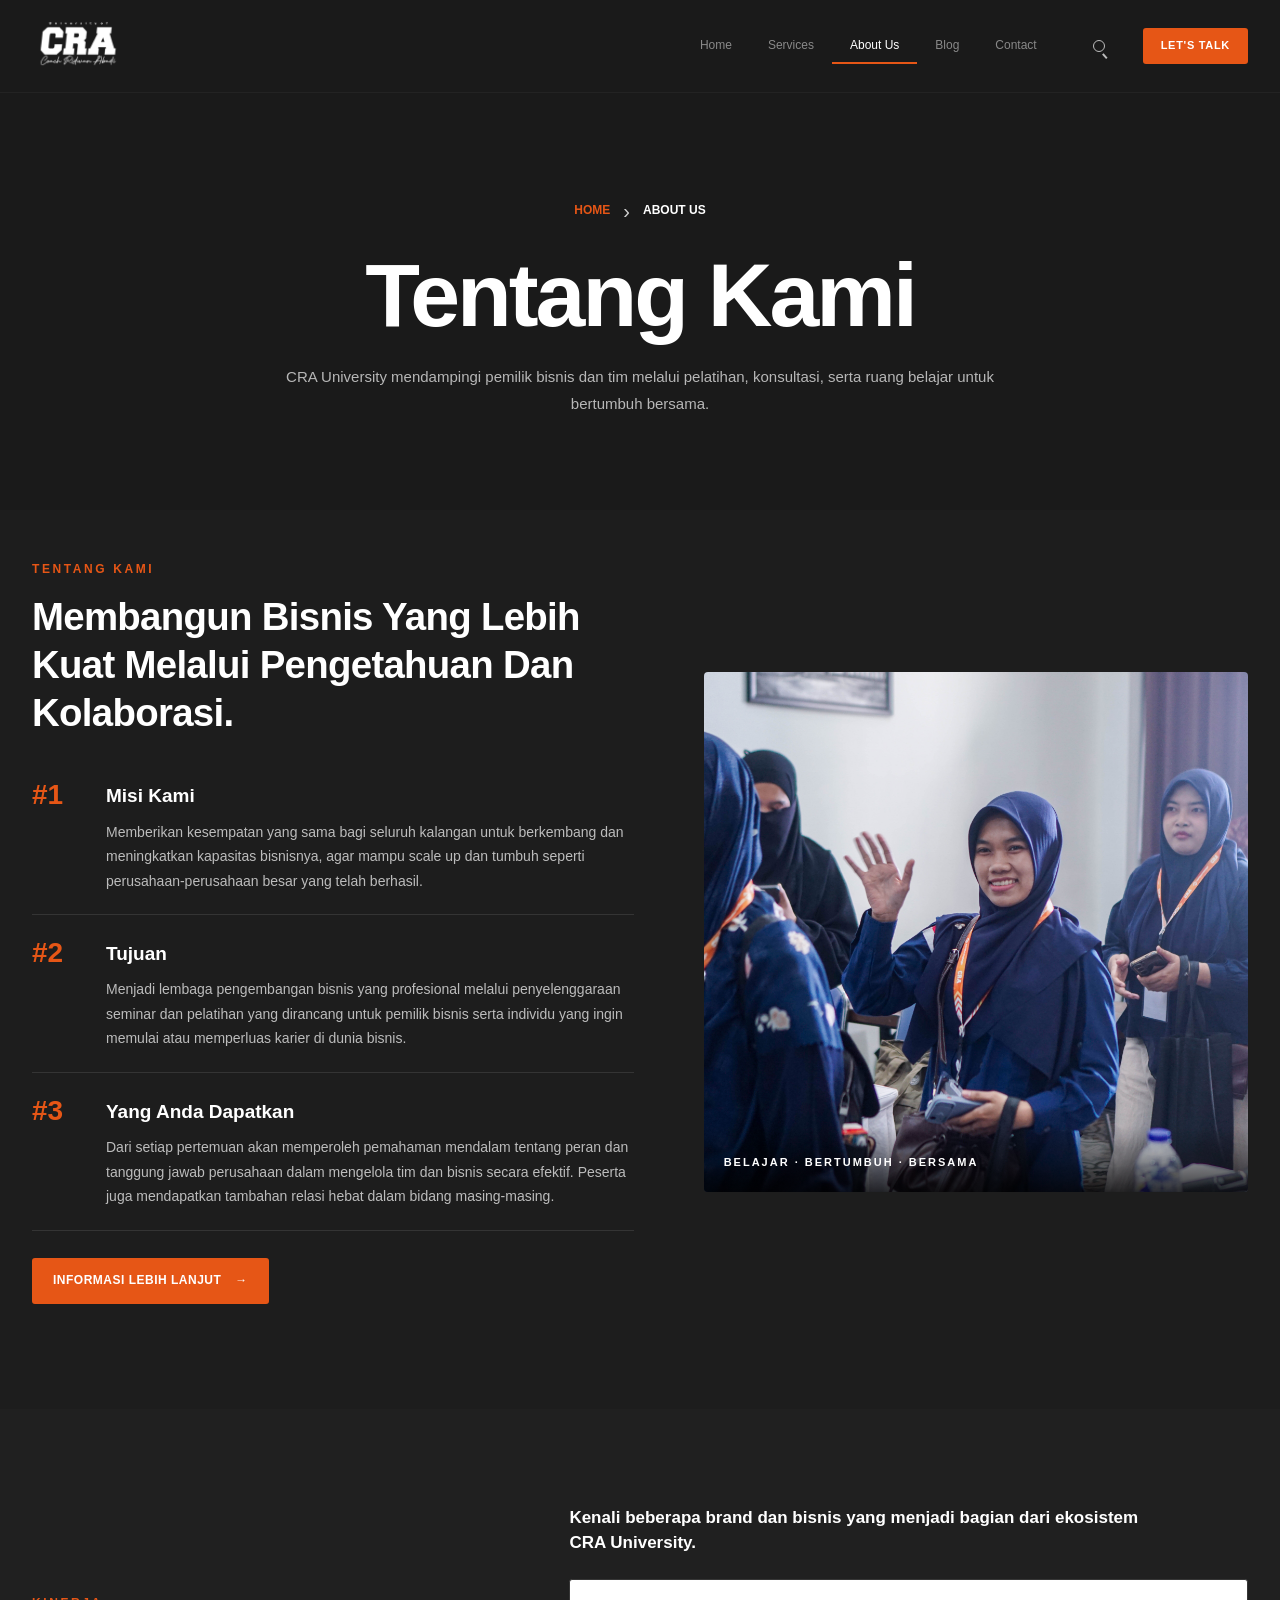
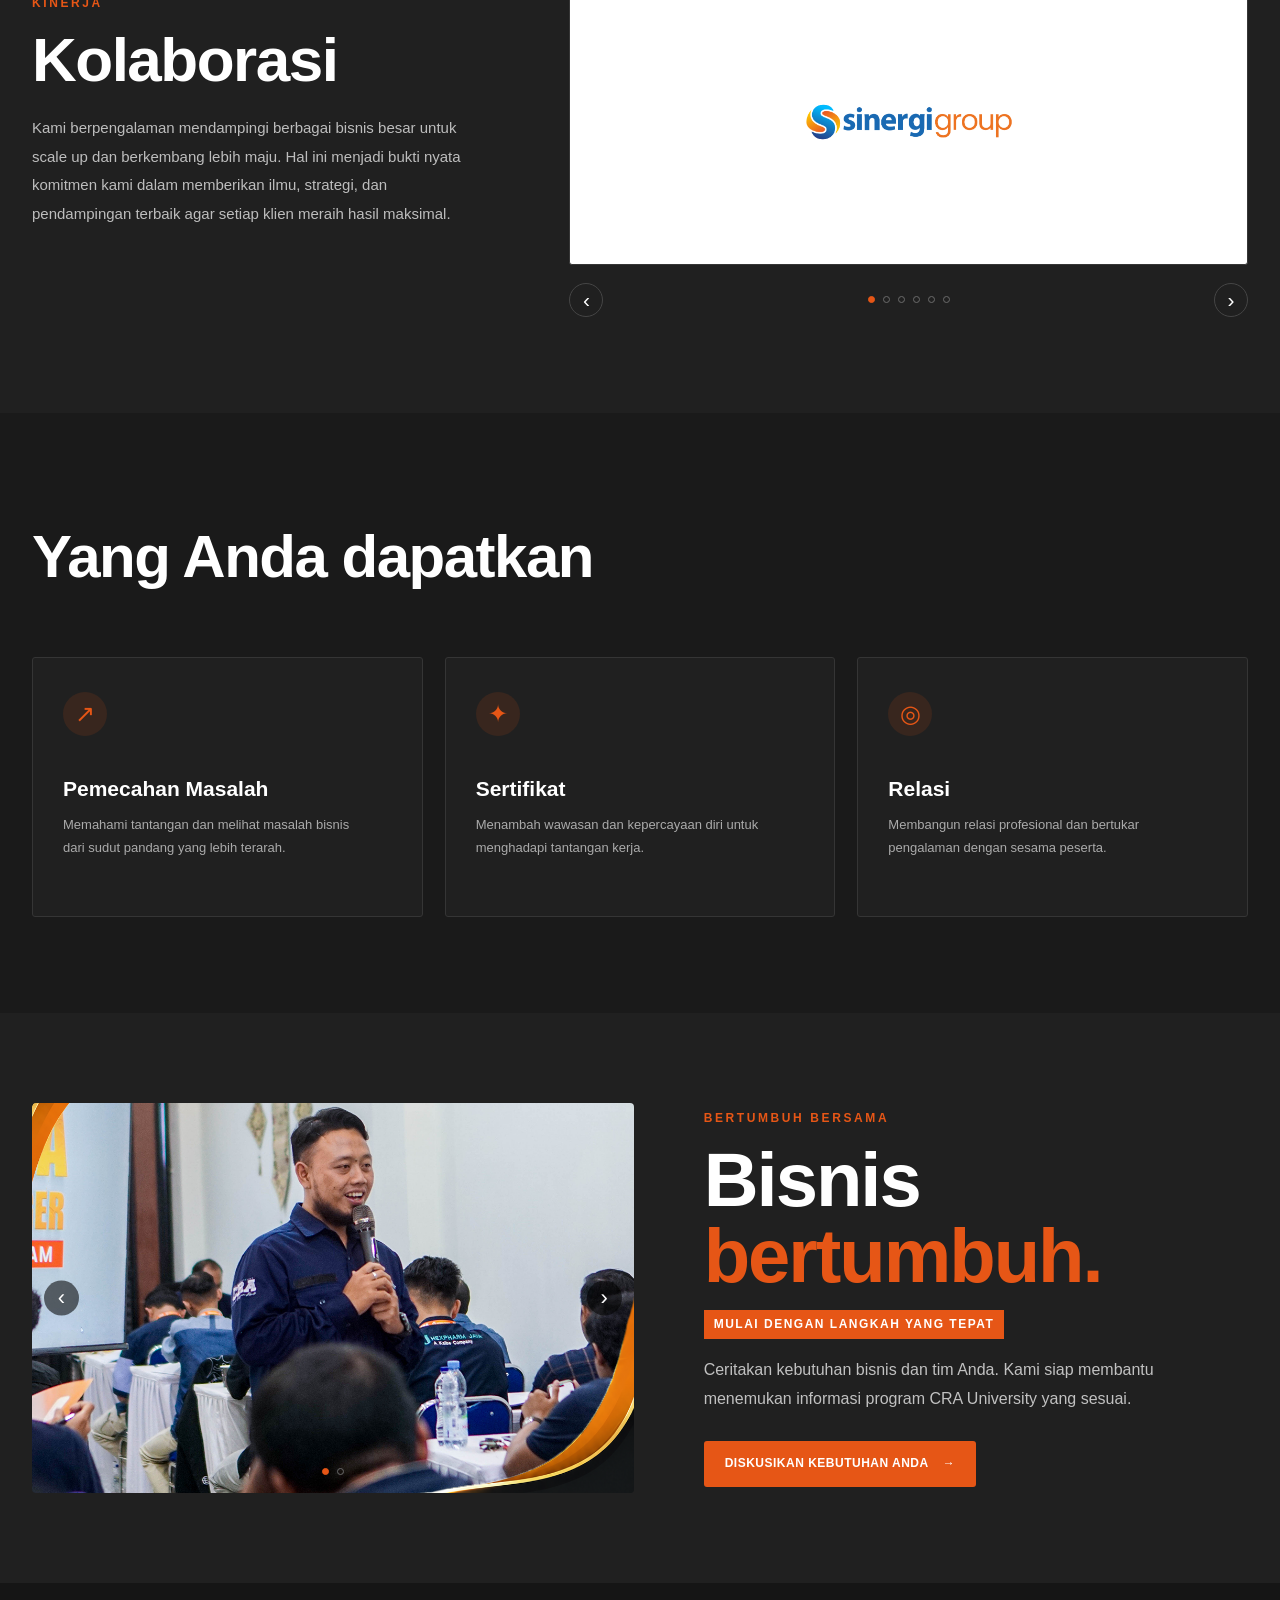
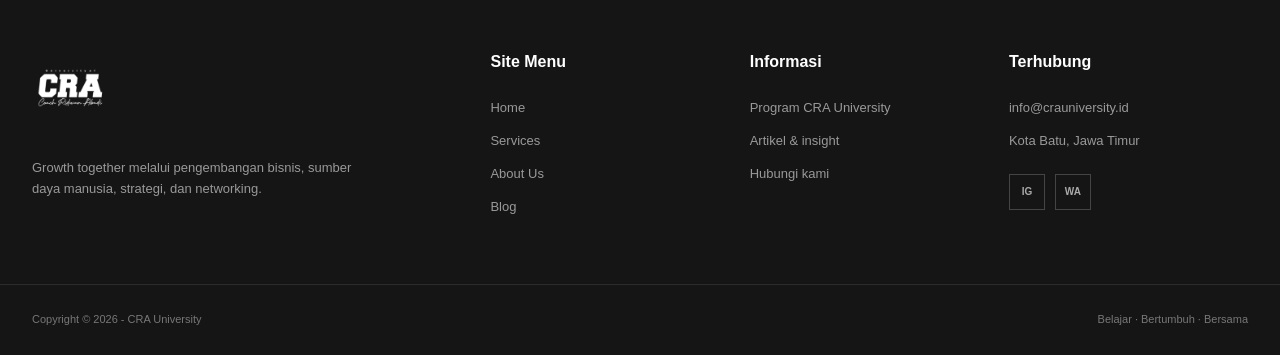
==== commit 1b1d98b6: "Update" ====
--- a/pages/about.html
+++ b/pages/about.html
@@ -4,8 +4,8 @@
 <head>
     <meta charset="UTF-8">
     <meta name="viewport" content="width=device-width, initial-scale=1.0">
-    <meta name="description" content="Tentang CRA University, program konsultasi, pelatihan, dan pengembangan bisnis.">
-    <title>About Us - CRA University</title>
+    <meta name="description" content="Kenali CRA University dan komitmen kami dalam mendukung pengembangan bisnis, pemimpin, dan tim.">
+    <title>Tentang Kami - CRA University</title>
 
     <link rel="preconnect" href="https://fonts.googleapis.com">
     <link rel="preconnect" href="https://fonts.gstatic.com" crossorigin>
@@ -14,7 +14,7 @@
 </head>
 
 <body class="about-page">
-    <a class="skip-link" href="#main">Skip to content</a>
+    <a class="skip-link" href="#main">Lewati ke konten</a>
 
     <header class="header" id="header">
         <div class="container navbar">
@@ -23,10 +23,10 @@
                 <span class="logo-sub">UNIVERSITY</span>
             </a>
 
-            <nav class="nav" id="nav" aria-label="Main navigation">
+            <nav class="nav" id="nav" aria-label="Navigasi utama">
                 <ul class="nav-list">
                     <li><a href="../index.html" class="nav-link">Home</a></li>
-                    <li><a href="services.html" class="nav-link">Services</a></li>
+                    <li><a href="service.html" class="nav-link">Services</a></li>
                     <li><a href="about.html" class="nav-link active" aria-current="page">About Us</a></li>
                     <li><a href="blog.html" class="nav-link">Blog</a></li>
                     <li><a href="contact.html" class="nav-link">Contact</a></li>
@@ -49,8 +49,8 @@
                     <span aria-hidden="true">›</span>
                     <span aria-current="page">About Us</span>
                 </nav>
-                <h1 id="about-title">About Us</h1>
-                <p>Pellentesque tincidunt tristique neque, eget venenatis enim gravida quis. Fusce at egestas libero. Cras convallis egestas ullamcorper suspens.</p>
+                <h1 id="about-title">Tentang Kami</h1>
+                <p>CRA University mendampingi pemilik bisnis dan tim melalui pelatihan, konsultasi, serta ruang belajar untuk bertumbuh bersama.</p>
             </div>
         </section>
 
@@ -58,13 +58,13 @@
             <div class="container about-story-grid">
                 <div class="about-story-copy">
                     <p class="about-eyebrow">TENTANG KAMI</p>
-                    <h2 id="about-story-title">Kami Bergerak Dalam Bidang Bisnis Dan Pelatihan, Konsultasi Dan Pengembagan Bisnis</h2>
+                    <h2 id="about-story-title">Membangun bisnis yang lebih kuat melalui pengetahuan dan kolaborasi.</h2>
 
                     <div class="about-mission-list">
                         <article class="about-mission-item">
                             <span class="about-index">#1</span>
                             <div>
-                                <h3>Our Mission</h3>
+                                <h3>Misi Kami</h3>
                                 <p>Memberikan kesempatan yang sama bagi seluruh kalangan untuk berkembang dan meningkatkan kapasitas bisnisnya, agar mampu scale up dan tumbuh seperti perusahaan-perusahaan besar yang telah berhasil.</p>
                             </div>
                         </article>
@@ -78,7 +78,7 @@
                         <article class="about-mission-item">
                             <span class="about-index">#3</span>
                             <div>
-                                <h3>Yang di Dapat</h3>
+                                <h3>Yang Anda Dapatkan</h3>
                                 <p>Dari setiap pertemuan akan memperoleh pemahaman mendalam tentang peran dan tanggung jawab perusahaan dalam mengelola tim dan bisnis secara efektif. Peserta juga mendapatkan tambahan relasi hebat dalam bidang masing-masing.</p>
                             </div>
                         </article>
@@ -98,20 +98,20 @@
             <div class="container performance-grid">
                 <div class="performance-copy">
                     <p class="about-eyebrow">KINERJA</p>
-                    <h2 id="performance-title">Perusahaan</h2>
+                    <h2 id="performance-title">Kolaborasi</h2>
                     <p>Kami berpengalaman mendampingi berbagai bisnis besar untuk scale up dan berkembang lebih maju. Hal ini menjadi bukti nyata komitmen kami dalam memberikan ilmu, strategi, dan pendampingan terbaik agar setiap klien meraih hasil maksimal.</p>
                 </div>
 
                 <div class="client-showcase">
-                    <h3>Materi dan pelatihan kami telah diterapkan di berbagai perusahaan.</h3>
-                    <div class="client-carousel" id="clientCarousel" aria-label="Klien CRA University">
+                    <h3>Kenali beberapa brand dan bisnis yang menjadi bagian dari ekosistem CRA University.</h3>
+                    <div class="client-carousel" id="clientCarousel" aria-label="Brand dalam ekosistem CRA University">
                         <div class="client-track">
-                            <div class="client-slide"><span class="client-mark">#</span><span>Logo Klien 01</span></div>
-                            <div class="client-slide"><span class="client-mark">#</span><span>Logo Klien 02</span></div>
-                            <div class="client-slide"><span class="client-mark">#</span><span>Logo Klien 03</span></div>
-                            <div class="client-slide"><span class="client-mark">#</span><span>Logo Klien 04</span></div>
-                            <div class="client-slide"><span class="client-mark">#</span><span>Logo Klien 05</span></div>
-                            <div class="client-slide"><span class="client-mark">#</span><span>Logo Klien 06</span></div>
+                            <div class="client-slide"><img src="../assets/images/S-GROUP.png" alt="Sinergi Group" loading="lazy"></div>
+                            <div class="client-slide"><img src="../assets/images/ayam-nelongso.png" alt="Ayam Goreng Nelongso" loading="lazy"></div>
+                            <div class="client-slide"><img src="../assets/images/ALIF-1536x1536.png" alt="Alif's Bakery &amp; Cookies" loading="lazy"></div>
+                            <div class="client-slide"><img src="../assets/images/SEBLAK.png" alt="Seblak Asgar" loading="lazy"></div>
+                            <div class="client-slide"><img src="../assets/images/INDOBOT.png" alt="Indobot" loading="lazy"></div>
+                            <div class="client-slide"><img src="../assets/images/POP-JASA.png" alt="Pop Jasa" loading="lazy"></div>
                         </div>
                     </div>
                     <div class="client-carousel-controls" aria-label="Client carousel controls">
@@ -132,22 +132,22 @@
 
         <section class="about-benefits about-section" aria-labelledby="benefits-title">
             <div class="container">
-                <h2 id="benefits-title">Yang di dapat</h2>
+                <h2 id="benefits-title">Yang Anda dapatkan</h2>
                 <div class="benefit-list">
                     <article class="benefit-item">
                         <span class="benefit-symbol" aria-hidden="true">↗</span>
                         <h3>Pemecahan Masalah</h3>
-                        <p>CEO/FOUNDER</p>
+                        <p>Memahami tantangan dan melihat masalah bisnis dari sudut pandang yang lebih terarah.</p>
                     </article>
                     <article class="benefit-item">
                         <span class="benefit-symbol" aria-hidden="true">✦</span>
                         <h3>Sertifikat</h3>
-                        <p>DESIGNER</p>
+                        <p>Menambah wawasan dan kepercayaan diri untuk menghadapi tantangan kerja.</p>
                     </article>
                     <article class="benefit-item">
                         <span class="benefit-symbol" aria-hidden="true">◎</span>
                         <h3>Relasi</h3>
-                        <p>VFX ARTIST</p>
+                        <p>Membangun relasi profesional dan bertukar pengalaman dengan sesama peserta.</p>
                     </article>
                 </div>
             </div>
@@ -166,11 +166,11 @@
                     </div>
                 </div>
                 <div class="offer-copy">
-                    <p class="about-eyebrow">KESEMPATAN UNTUK BERTUMBUH</p>
-                    <h2 id="offer-title">100% <span>GRATIS</span></h2>
-                    <p class="offer-limit">KOUTA TERBATAS</p>
-                    <p>Dapatkan informasi dan <strong>penawaran khusus yang berbeda untuk setiap peserta</strong>.</p>
-                    <a href="contact.html" class="reference-button">Dapatkan sekarang <span aria-hidden="true">→</span></a>
+                    <p class="about-eyebrow">BERTUMBUH BERSAMA</p>
+                    <h2 id="offer-title">Bisnis <span>bertumbuh.</span></h2>
+                    <p class="offer-limit">MULAI DENGAN LANGKAH YANG TEPAT</p>
+                    <p>Ceritakan kebutuhan bisnis dan tim Anda. Kami siap membantu menemukan informasi program CRA University yang sesuai.</p>
+                    <a href="contact.html" class="reference-button">Diskusikan kebutuhan Anda <span aria-hidden="true">→</span></a>
                 </div>
             </div>
         </section>
@@ -188,32 +188,30 @@
             <div class="footer-column">
                 <h3>Site Menu</h3>
                 <a href="../index.html">Home</a>
-                <a href="services.html">Services</a>
+                <a href="service.html">Services</a>
                 <a href="about.html">About Us</a>
                 <a href="blog.html">Blog</a>
             </div>
             <div class="footer-column">
-                <h3>Information</h3>
-                <a href="#">FAQ</a>
-                <a href="#">Site Map</a>
-                <a href="#">Cookies Policy</a>
-                <a href="contact.html">Contact Us</a>
+                <h3>Informasi</h3>
+                <a href="service.html">Program CRA University</a>
+                <a href="blog.html">Artikel &amp; insight</a>
+                <a href="contact.html">Hubungi kami</a>
             </div>
             <div class="footer-column">
-                <h3>Contact us</h3>
-                <p>Email: info@crauniversity.id</p>
-                <p>Indonesia</p>
+                <h3>Terhubung</h3>
+                <a href="mailto:info@crauniversity.id">info@crauniversity.id</a>
+                <p>Kota Batu, Jawa Timur</p>
                 <div class="social-links">
-                    <a href="#" aria-label="Facebook">FB</a>
-                    <a href="#" aria-label="Instagram">IG</a>
-                    <a href="#" aria-label="YouTube">YT</a>
+                    <a href="https://www.instagram.com/crauniversity/" aria-label="Instagram CRA University" target="_blank" rel="noopener noreferrer">IG</a>
+                    <a href="https://wa.me/6285755976016" aria-label="WhatsApp CRA University" target="_blank" rel="noopener noreferrer">WA</a>
                 </div>
             </div>
         </div>
         <div class="footer-bottom">
             <div class="container footer-bottom-content">
                 <p>Copyright © 2026 - CRA University</p>
-                <div><a href="#">Terms &amp; Conditions</a><span>|</span><a href="#">Privacy Policy</a></div>
+                <div><span>Belajar · Bertumbuh · Bersama</span></div>
             </div>
         </div>
     </footer>
--- a/css/style.css
+++ b/css/style.css
@@ -3055,6 +3055,356 @@
    HOMEPAGE — CRA UNIVERSITY REFERENCE THEME
 ========================================================= */
 
+/* SERVICES AND CONTACT REFERENCE PAGES */
+.reference-page-hero {
+    min-height: 356px;
+    padding: 150px 0 70px;
+}
+
+.reference-page-hero h1 {
+    font-size: clamp(48px, 6vw, 64px);
+    letter-spacing: -1px;
+}
+
+.services-page .service-benefits {
+    padding: 0 0 76px;
+    background: #1a1a1a;
+}
+
+.service-benefit-grid {
+    display: grid;
+    grid-template-columns: repeat(3, minmax(0, 1fr));
+    gap: 24px;
+}
+
+.service-benefit-card {
+    min-height: 230px;
+    padding: 35px 30px;
+    border-radius: 4px;
+    background: #202020;
+    text-align: center;
+}
+
+.service-benefit-icon {
+    display: grid;
+    width: 36px;
+    height: 36px;
+    margin: 0 auto 25px;
+    place-items: center;
+    color: #ffffff;
+    font-size: 24px;
+}
+
+.service-benefit-card h2 {
+    margin: 0 0 12px;
+    color: #ffffff;
+    font-size: 20px;
+    font-weight: 800;
+    line-height: 1.35;
+}
+
+.service-benefit-card p {
+    margin: 0;
+    color: #c2c2c2;
+    font-size: 15px;
+    line-height: 1.8;
+}
+
+.service-pricing {
+    padding: 72px 0 88px;
+    background: #202020;
+}
+
+.service-section-title {
+    margin: 0 0 38px;
+    color: #ffffff;
+    font-size: clamp(42px, 5vw, 60px);
+    font-weight: 800;
+    letter-spacing: -1.5px;
+    text-align: center;
+}
+
+.service-pricing-grid {
+    display: grid;
+    grid-template-columns: repeat(3, minmax(0, 1fr));
+    align-items: stretch;
+    gap: 24px;
+}
+
+.pricing-card {
+    display: flex;
+    flex-direction: column;
+    padding: 34px 30px;
+    border: 1px solid #363636;
+    border-radius: 4px;
+    background: #1a1a1a;
+}
+
+.pricing-card-featured {
+    border-color: #e65616;
+}
+
+.pricing-name {
+    margin: 0 0 10px;
+    color: #ffffff;
+    font-size: 17px;
+    font-weight: 800;
+    letter-spacing: 1px;
+}
+
+.pricing-price {
+    margin: 0 0 25px;
+    color: #e65616;
+    font-size: 38px;
+    font-weight: 800;
+    line-height: 1.1;
+}
+
+.pricing-feature-list {
+    display: grid;
+    gap: 12px;
+    margin: 0 0 20px;
+    padding: 0;
+    color: #dedede;
+    font-size: 14px;
+    line-height: 1.55;
+    list-style: none;
+}
+
+.pricing-feature-list li::before {
+    margin-right: 10px;
+    color: #e65616;
+    content: "✓";
+    font-weight: 700;
+}
+
+.pricing-feature-list li span {
+    display: block;
+    margin: 4px 0 0 22px;
+    color: #9d9d9d;
+    font-size: 12px;
+}
+
+.pricing-feature-muted {
+    color: #777777;
+}
+
+.pricing-feature-muted li::before {
+    color: #777777;
+}
+
+.pricing-note {
+    margin: 0 0 20px;
+    color: #a7a7a7;
+    font-size: 12px;
+    line-height: 1.7;
+}
+
+.pricing-button {
+    display: grid;
+    min-height: 44px;
+    margin-top: auto;
+    place-items: center;
+    border-radius: 3px;
+    background: #e65616;
+    color: #ffffff;
+    font-size: 12px;
+    font-weight: 700;
+    text-transform: uppercase;
+    transition: background 0.25s ease;
+}
+
+.pricing-button:hover {
+    background: #c74611;
+}
+
+.service-callout {
+    padding: 80px 0;
+    background: #1a1a1a;
+    text-align: center;
+}
+
+.service-callout-content {
+    max-width: 780px;
+}
+
+.service-callout h2 {
+    margin: 0 0 18px;
+    color: #ffffff;
+    font-size: clamp(36px, 5vw, 52px);
+    font-weight: 800;
+    letter-spacing: -1.5px;
+}
+
+.service-callout p {
+    margin: 0 auto;
+    color: #bcbcbc;
+    font-size: 16px;
+    line-height: 1.8;
+}
+
+.service-callout .reference-button {
+    margin-top: 24px;
+}
+
+.contact-page .contact-reference {
+    padding: 0 0 34px;
+    background: #1a1a1a;
+}
+
+.contact-reference-grid {
+    display: grid;
+    grid-template-columns: repeat(3, minmax(0, 1fr));
+    gap: 28px;
+}
+
+.contact-reference-card {
+    display: flex;
+    min-height: 240px;
+    flex-direction: column;
+    align-items: center;
+    padding: 32px 26px 28px;
+    border-radius: 4px;
+    background: #202020;
+    text-align: center;
+}
+
+.contact-reference-icon {
+    display: grid;
+    width: 42px;
+    height: 42px;
+    margin-bottom: 18px;
+    place-items: center;
+    color: #ffffff;
+}
+
+.contact-reference-icon svg {
+    width: 26px;
+    height: 26px;
+    fill: none;
+    stroke: currentColor;
+    stroke-linecap: round;
+    stroke-linejoin: round;
+    stroke-width: 1.8;
+}
+
+.contact-reference-card h2 {
+    margin: 0 0 16px;
+    color: #ffffff;
+    font-size: 20px;
+    font-weight: 800;
+}
+
+.contact-reference-card p {
+    margin: 0 0 16px;
+    color: #d0d0d0;
+    font-size: 15px;
+    line-height: 1.7;
+}
+
+.contact-reference-card a {
+    display: grid;
+    min-width: 112px;
+    min-height: 40px;
+    margin-top: auto;
+    padding: 0 18px;
+    place-items: center;
+    border-radius: 3px;
+    background: #626e7d;
+    color: #ffffff;
+    font-size: 14px;
+    transition: background 0.2s ease;
+}
+
+.contact-reference-card a:hover {
+    background: #e65616;
+}
+
+.contact-event {
+    padding: 54px 0 76px;
+    background: #1a1a1a;
+}
+
+.contact-event-content {
+    max-width: 920px;
+    text-align: center;
+}
+
+.contact-event-label {
+    display: inline-block;
+    margin: 0 0 16px;
+    color: #e65616;
+    font-size: 13px;
+    font-weight: 800;
+    letter-spacing: 1.5px;
+    text-transform: uppercase;
+}
+
+.contact-event h2 {
+    margin: 0 0 20px;
+    color: #ffffff;
+    font-size: clamp(34px, 5vw, 52px);
+    font-weight: 800;
+    letter-spacing: -1.4px;
+    line-height: 1.15;
+}
+
+.contact-event-content > p:last-child {
+    margin: 0 auto;
+    color: #bcbcbc;
+    font-size: 16px;
+    line-height: 1.9;
+}
+
+.contact-event strong {
+    color: #ffffff;
+}
+
+@media (max-width: 850px) {
+    .reference-page-hero {
+        min-height: 356px;
+        padding: 150px 0 70px;
+    }
+
+    .service-benefit-grid,
+    .service-pricing-grid,
+    .contact-reference-grid {
+        grid-template-columns: 1fr;
+    }
+
+    .service-benefit-card {
+        min-height: 230px;
+    }
+
+    .contact-reference-grid {
+        gap: 34px;
+    }
+}
+
+@media (max-width: 600px) {
+    .reference-page-hero {
+        min-height: 356px;
+        padding: 150px 0 70px;
+    }
+
+    .services-page .service-benefits {
+        padding-bottom: 55px;
+    }
+
+    .service-pricing {
+        padding: 60px 0;
+    }
+
+    .pricing-card {
+        padding: 30px 24px;
+    }
+
+    .service-callout,
+    .contact-event {
+        padding: 62px 0;
+    }
+}
+
 body.home {
     --primary: #e65616;
     --primary-dark: #c74611;
@@ -3990,6 +4340,123 @@
     margin: 0 auto 60px;
 }
 
+.home .clients.section {
+    overflow: hidden;
+    padding: 76px 0 82px;
+    background: #fbfbfa;
+}
+
+.home .clients .section-heading {
+    margin-bottom: 58px;
+}
+
+.home .clients .eyebrow {
+    margin-bottom: 18px;
+    color: #397b79;
+    font-size: 13px;
+    font-weight: 700;
+    letter-spacing: 4px;
+}
+
+.home .clients .section-heading h2 {
+    margin: 0;
+    color: #182b33;
+    font-family: "DM Sans", Arial, sans-serif;
+    font-size: clamp(42px, 5vw, 64px);
+    font-weight: 700;
+    letter-spacing: -2.5px;
+    line-height: 1.1;
+}
+
+.home .logos {
+    width: 100vw;
+    margin-left: calc(50% - 50vw);
+    overflow: hidden;
+}
+
+.home .logos-track {
+    display: flex;
+    width: max-content;
+    animation: client-logo-marquee 36s linear infinite;
+}
+
+.home .logos-group {
+    display: flex;
+    flex: 0 0 auto;
+    align-items: center;
+    gap: clamp(48px, 7vw, 104px);
+    padding-right: clamp(48px, 7vw, 104px);
+}
+
+.home .logos-group img {
+    display: block;
+    flex: 0 0 auto;
+    width: clamp(120px, 14vw, 205px);
+    height: 88px;
+    object-fit: contain;
+    filter: grayscale(1) brightness(0);
+    opacity: 0.58;
+}
+
+.home .logos:hover .logos-track {
+    animation-play-state: paused;
+}
+
+@keyframes client-logo-marquee {
+    to {
+        transform: translateX(-50%);
+    }
+}
+
+@media (max-width: 600px) {
+    .home .clients.section {
+        padding: 64px 0 68px;
+    }
+
+    .home .clients .section-heading {
+        margin-bottom: 38px;
+    }
+
+    .home .clients .section-heading h2 {
+        letter-spacing: -1.5px;
+    }
+
+    .home .logos-group {
+        gap: 42px;
+        padding-right: 42px;
+    }
+
+    .home .logos-group img {
+        width: 120px;
+        height: 68px;
+    }
+}
+
+@media (prefers-reduced-motion: reduce) {
+    .home .logos {
+        width: auto;
+        margin-left: 0;
+        overflow: visible;
+    }
+
+    .home .logos-track {
+        display: block;
+        width: auto;
+        animation: none;
+    }
+
+    .home .logos-group {
+        flex-wrap: wrap;
+        justify-content: center;
+        gap: 32px;
+        padding-right: 0;
+    }
+
+    .home .logos-group[aria-hidden="true"] {
+        display: none;
+    }
+}
+
 .vision-grid {
     display: grid;
     grid-template-columns: repeat(2, 1fr);
@@ -4120,3 +4587,1816 @@
     }
 
 }
+
+.hero-overlay {
+    position: absolute;
+    inset: 0;
+    z-index: 1;
+    background:
+        linear-gradient(90deg, rgba(7, 28, 36, .84) 0%, rgba(7, 28, 36, .68) 52%, rgba(7, 28, 36, .38) 100%),
+        linear-gradient(0deg, rgba(7, 28, 36, .18), rgba(7, 28, 36, .18));
+}
+
+.hero-content {
+    position: relative;
+    z-index: 2;
+    height: 100%;
+    padding: 70px 0 48px;
+    width: min(1180px, 92%);
+    display: grid;
+    align-content: center;
+    animation: rise .8s both;
+}
+
+.hero-copy-block {
+    min-width: 0;
+    max-width: 850px;
+}
+
+.hero-copy-block .eyebrow {
+    margin-bottom: 18px;
+    color: #f07842;
+    font-size: 13px;
+    font-weight: 700;
+    letter-spacing: 4px;
+}
+
+.hero-copy-block h1 {
+    margin-bottom: 24px;
+    color: #ffffff;
+    font-family: "Playfair Display", Georgia, serif;
+    font-size: clamp(42px, 6vw, 76px);
+    font-weight: 600;
+    letter-spacing: -1.5px;
+    line-height: 1.08;
+}
+
+.hero-copy-block h1 span {
+    color: #f07842;
+}
+
+.hero-copy {
+    max-width: 580px;
+    margin-bottom: 30px;
+    color: rgba(255, 255, 255, .9);
+    font-size: clamp(15px, 1.6vw, 18px);
+}
+
+.hero-copy-block .primary-btn {
+    display: inline-flex;
+    align-items: center;
+    justify-content: center;
+    min-height: 48px;
+    padding: 0 24px;
+    border-radius: 4px;
+    background: #e65616;
+    color: #ffffff;
+    font-weight: 700;
+    transition: background .2s ease, transform .2s ease;
+}
+
+.hero-copy-block .primary-btn:hover {
+    background: #c74611;
+    transform: translateY(-2px);
+}
+
+.hero-photo {
+    position: absolute;
+    z-index: 0;
+    inset: 0;
+    overflow: hidden;
+    background: var(--ink);
+}
+
+.hero-slides,
+.hero-slide {
+    position: absolute;
+    inset: 0;
+    width: 100%;
+    height: 100%;
+}
+
+.hero-slide {
+    display: block;
+    object-fit: cover;
+    opacity: 0;
+    visibility: hidden;
+    transform: scale(1.025);
+    transition: opacity .75s ease, visibility .75s ease, transform 4.8s ease;
+}
+
+.hero-slide.is-active {
+    opacity: 1;
+    visibility: visible;
+    transform: scale(1);
+}
+
+.home .hero {
+    isolation: isolate;
+}
+
+@media (max-width: 600px) {
+    .hero-copy-block h1 {
+        font-size: clamp(38px, 10vw, 52px);
+        letter-spacing: -1px;
+    }
+
+    .hero-copy-block .eyebrow {
+        font-size: 11px;
+        letter-spacing: 3px;
+    }
+}
+
+.pricing,
+.muted {
+    background: var(--paper);
+}
+
+.price-grid {
+    display: grid;
+    grid-template-columns: repeat(3, 1fr);
+    gap: 18px;
+    align-items: stretch;
+    grid-auto-rows: 1fr;
+}
+
+.price-grid article {
+    position: relative;
+    display: flex;
+    flex-direction: column;
+    padding: 38px 30px;
+    text-align: center;
+    border: 1px solid var(--line);
+    border-radius: 8px 28px 8px 8px;
+    background: white;
+    transition: transform .3s, box-shadow .3s;
+}
+
+.price-grid article:hover {
+    transform: translateY(-6px);
+    box-shadow: var(--shadow);
+}
+
+.price-grid .popular {
+    color: white;
+    border-color: var(--ink);
+    background: linear-gradient(145deg, #102b35, #17666a);
+    transform: none;
+}
+
+.price-grid .popular:hover {
+    transform: translateY(-6px);
+}
+
+.price-grid b {
+    display: inline-block;
+    padding: 5px 12px;
+    color: var(--ink);
+    background: var(--mint);
+    border-radius: 99px;
+    font-size: 9px;
+    letter-spacing: 0;
+}
+
+.price-grid h3 {
+    margin-top: 12px;
+    font-size: 22px;
+}
+
+.price {
+    margin: 16px 0;
+    font: 800 36px 'Manrope', sans-serif;
+}
+
+.price-grid p {
+    margin-bottom: 22px;
+    color: var(--muted);
+}
+
+.price-grid article>.primary-btn {
+    align-self: center;
+    margin-top: auto;
+}
+
+.price-grid .popular p {
+    color: rgba(255, 255, 255, .72);
+}
+
+.plan-features {
+    display: grid;
+    gap: 9px;
+    margin: 0 0 22px;
+    padding: 0;
+    list-style: none;
+    text-align: left;
+}
+
+.plan-features li {
+    position: relative;
+    padding-left: 22px;
+    font-size: 12px;
+    line-height: 1.5;
+}
+
+.plan-features li::before {
+    position: absolute;
+    left: 0;
+    top: 0;
+    font-size: 14px;
+    font-weight: 800;
+}
+
+.plan-features .included::before {
+    content: '✓';
+    color: var(--teal);
+}
+
+.plan-features .excluded {
+    color: #92999a;
+}
+
+.plan-features .excluded::before {
+    content: '×';
+    color: #92999a;
+}
+
+.plan-note {
+    margin: 0 0 14px;
+    color: var(--muted);
+    font-size: 11px;
+    line-height: 1.65;
+    text-align: left;
+}
+
+.price-grid .popular .plan-note {
+    color: rgba(255, 255, 255, .72);
+}
+
+.program-grid,
+    .about-grid,
+    .price-grid,
+    .service-grid,
+    .benefit-grid {
+        grid-template-columns: 1fr;
+    }
+
+.home .media-placeholder {
+    position: relative;
+    overflow: hidden;
+}
+
+.home .media-placeholder img {
+    position: absolute;
+    inset: 0;
+    display: block;
+    width: 100%;
+    height: 100%;
+    object-fit: cover;
+    transition: transform .55s ease;
+}
+
+.home .program-card:hover .media-placeholder img,
+.home .documentation-item:hover .media-placeholder img {
+    transform: scale(1.04);
+}
+
+.home .program-card-image .image-placeholder::after {
+    content: none;
+}
+
+.home .year-program-image {
+    position: relative;
+    overflow: hidden;
+}
+
+.home .year-program-image img {
+    display: block;
+    width: 100%;
+    height: 100%;
+    object-fit: cover;
+}
+
+.home .year-program-image::after {
+    content: none;
+}
+
+.home .blog-image {
+    overflow: hidden;
+}
+
+.home .blog-image img {
+    display: block;
+    width: 100%;
+    height: 100%;
+    object-fit: cover;
+    transition: transform .5s ease;
+}
+
+.home .blog-card:hover .blog-image img {
+    transform: scale(1.04);
+}
+
+.reference-page-hero p {
+    max-width: 680px;
+    margin: 0 auto;
+    color: #b7b7b7;
+    font-size: 15px;
+    line-height: 1.8;
+}
+
+.service-benefit-heading {
+    grid-column: 1 / -1;
+    max-width: 760px;
+    margin: 0 0 4px;
+}
+
+.service-benefit-heading .about-eyebrow {
+    margin-bottom: 12px;
+}
+
+.service-benefit-heading h2 {
+    margin: 0;
+    color: #ffffff;
+    font-family: "Playfair Display", Georgia, serif;
+    font-size: clamp(34px, 4vw, 46px);
+    font-weight: 500;
+    line-height: 1.2;
+}
+
+.service-benefit-card {
+    border: 1px solid #303030;
+    transition: transform .25s ease, border-color .25s ease;
+}
+
+.service-benefit-card:hover {
+    transform: translateY(-4px);
+    border-color: #555555;
+}
+
+.service-benefit-icon {
+    color: #f07842;
+}
+
+.service-benefit-card h3 {
+    margin: 0 0 12px;
+    color: #ffffff;
+    font-size: 20px;
+    font-weight: 700;
+    line-height: 1.35;
+}
+
+.service-programs {
+    padding: 90px 0;
+    background: #202020;
+}
+
+.service-programs-heading {
+    max-width: 740px;
+    margin: 0 auto 42px;
+    text-align: center;
+}
+
+.service-programs-heading .about-eyebrow {
+    margin-bottom: 12px;
+}
+
+.service-programs-heading h2 {
+    margin: 0 0 14px;
+    color: #ffffff;
+    font-family: "Playfair Display", Georgia, serif;
+    font-size: clamp(36px, 4.5vw, 52px);
+    font-weight: 500;
+    line-height: 1.15;
+}
+
+.service-programs-heading > p:last-child {
+    margin: 0;
+    color: #bcbcbc;
+    font-size: 14px;
+    line-height: 1.8;
+}
+
+.service-program-grid {
+    display: grid;
+    grid-template-columns: repeat(3, minmax(0, 1fr));
+    gap: 22px;
+}
+
+.service-program-card {
+    display: flex;
+    min-width: 0;
+    flex-direction: column;
+    overflow: hidden;
+    border: 1px solid #363636;
+    background: #1a1a1a;
+    transition: transform .25s ease, border-color .25s ease;
+}
+
+.service-program-card:hover {
+    transform: translateY(-5px);
+    border-color: #575757;
+}
+
+.service-program-card > img {
+    display: block;
+    width: 100%;
+    height: 220px;
+    object-fit: cover;
+}
+
+.service-program-copy {
+    display: flex;
+    flex: 1;
+    flex-direction: column;
+    align-items: flex-start;
+    padding: 25px 24px 27px;
+}
+
+.service-program-copy > span {
+    margin-bottom: 12px;
+    color: #ef8152;
+    font-size: 9px;
+    font-weight: 700;
+    letter-spacing: 1.4px;
+}
+
+.service-program-copy h3 {
+    margin: 0 0 11px;
+    color: #ffffff;
+    font-family: "Playfair Display", Georgia, serif;
+    font-size: 23px;
+    font-weight: 500;
+    line-height: 1.25;
+}
+
+.service-program-copy p {
+    margin: 0 0 22px;
+    color: #aaa;
+    font-size: 13px;
+    line-height: 1.75;
+}
+
+.service-program-copy a {
+    display: inline-flex;
+    align-items: center;
+    gap: 10px;
+    margin-top: auto;
+    color: #ffffff;
+    font-size: 11px;
+    font-weight: 700;
+}
+
+.service-program-copy a span {
+    color: #ef8152;
+    transition: transform .2s ease;
+}
+
+.service-program-copy a:hover span {
+    transform: translateX(4px);
+}
+
+.client-slide {
+    background: #ffffff;
+}
+
+.client-slide img {
+    display: block;
+    width: min(70%, 260px);
+    height: 132px;
+    object-fit: contain;
+}
+
+.benefit-item p {
+    max-width: 300px;
+    color: #aaa;
+    font-size: 13px;
+    font-weight: 400;
+    letter-spacing: 0;
+    line-height: 1.7;
+}
+
+.contact-event .reference-button {
+    margin-top: 26px;
+}
+
+.form-note {
+    margin: 16px 0 0;
+    color: #898989;
+    font-size: 12px;
+    line-height: 1.6;
+}
+
+.article-expansion {
+    width: 100%;
+    margin-top: auto;
+}
+
+.article-expansion summary {
+    display: inline-flex;
+    align-items: center;
+    gap: 9px;
+    color: #ffffff;
+    cursor: pointer;
+    font-size: 11px;
+    font-weight: 700;
+    list-style: none;
+}
+
+.article-expansion summary::-webkit-details-marker {
+    display: none;
+}
+
+.article-expansion summary span {
+    color: #ef8152;
+    transition: transform .2s ease;
+}
+
+.article-expansion[open] summary span {
+    transform: rotate(90deg);
+}
+
+.article-expansion > div {
+    margin-top: 15px;
+    padding-top: 13px;
+    border-top: 1px solid #363636;
+}
+
+.article-expansion > div p {
+    margin: 0 0 12px;
+    color: #aaa;
+    font-size: 12px;
+    line-height: 1.75;
+}
+
+.article-expansion > div p:last-child {
+    margin-bottom: 0;
+}
+
+.featured-expansion {
+    margin-top: 0;
+}
+
+.home #program.section {
+    padding: 72px 0 40px;
+    background: #1a1a1a;
+}
+
+.home #program .section-header {
+    margin-bottom: 34px;
+}
+
+.home #program .section-title {
+    font-size: clamp(32px, 4vw, 42px);
+    letter-spacing: -1.2px;
+}
+
+.home #program .program-grid {
+    grid-template-columns: repeat(2, minmax(0, 1fr));
+    gap: 18px;
+}
+
+.home #program .program-card {
+    min-height: 174px;
+    border-radius: 5px;
+    background: #202020;
+}
+
+.home #program .program-card:hover {
+    transform: translateY(-3px);
+    box-shadow: 0 12px 28px rgba(0, 0, 0, .18);
+}
+
+.home #program .program-card-content {
+    display: flex;
+    min-height: 174px;
+    flex-direction: column;
+    align-items: flex-start;
+    justify-content: center;
+    padding: 28px 34px;
+}
+
+.program-icon {
+    display: grid;
+    width: 24px;
+    height: 24px;
+    margin-bottom: 19px;
+    place-items: center;
+    color: #ffffff;
+}
+
+.program-icon svg,
+.commercial-icon svg {
+    display: block;
+    width: 100%;
+    height: 100%;
+    fill: none;
+    stroke: currentColor;
+    stroke-linecap: round;
+    stroke-linejoin: round;
+    stroke-width: 2;
+}
+
+.home #program .program-card-content h3 {
+    margin: 0 0 10px;
+    font-size: 14px;
+    font-weight: 800;
+    letter-spacing: -.1px;
+}
+
+.home #program .program-card-content p {
+    max-width: 520px;
+    margin: 0;
+    color: #d0d0d0;
+    font-size: 12px;
+    line-height: 1.7;
+}
+
+.home .commercials {
+    padding: 20px 0 72px;
+    background: #1a1a1a;
+}
+
+.home .commercials-grid {
+    display: grid;
+    grid-template-columns: repeat(3, minmax(0, 1fr));
+    gap: 0;
+    overflow: hidden;
+    padding: 27px 18px;
+    border-radius: 5px;
+    background: #202020;
+}
+
+.home .commercial-item {
+    display: flex;
+    min-width: 0;
+    flex-direction: column;
+    align-items: center;
+    justify-content: center;
+    padding: 12px 16px;
+    border: 0;
+    border-radius: 0;
+    background: transparent;
+    text-align: center;
+}
+
+.commercial-icon {
+    display: block;
+    width: 17px;
+    height: 17px;
+    margin-bottom: 8px;
+    color: #e65616;
+}
+
+.home .commercial-number {
+    font-size: clamp(25px, 3vw, 32px);
+    line-height: 1.15;
+    font-variant-numeric: tabular-nums;
+}
+
+.home .commercial-value {
+    display: inline-flex;
+    align-items: baseline;
+    justify-content: center;
+}
+
+.home .commercial-plus {
+    margin-left: 2px;
+    color: #ffffff;
+    font-size: clamp(23px, 2.6vw, 30px);
+    font-weight: 800;
+    line-height: 1;
+}
+
+.home .commercial-item p {
+    margin-top: 4px;
+    color: #9e9e9e;
+    font-size: 11px;
+}
+
+.home .commercial-item:not(:last-child) .commercial-plus {
+    display: none;
+}
+
+.service-benefit-heading {
+    margin-bottom: 8px;
+}
+
+.service-benefit-heading .about-eyebrow {
+    margin-bottom: 10px;
+}
+
+.service-benefit-card {
+    min-height: 205px;
+    padding: 28px 26px;
+    text-align: left;
+}
+
+.service-benefit-icon {
+    width: 34px;
+    height: 34px;
+    margin: 0 0 18px;
+    font-size: 22px;
+}
+
+.service-benefit-card h3 {
+    font-size: 17px;
+}
+
+.service-benefit-card p {
+    color: #aaa;
+    font-size: 13px;
+    line-height: 1.7;
+}
+
+.service-programs-heading > p:last-child {
+    max-width: 660px;
+    margin: 0 auto;
+}
+
+@media (max-width: 600px) {
+    .home #program.section {
+        padding: 58px 0 24px;
+    }
+
+    .home #program .program-grid {
+        grid-template-columns: 1fr;
+        gap: 14px;
+    }
+
+    .home #program .program-card,
+    .home #program .program-card-content {
+        min-height: 160px;
+    }
+
+    .home #program .program-card-content {
+        padding: 24px;
+    }
+
+    .home .commercials {
+        padding: 18px 0 56px;
+    }
+
+    .home .commercials-grid {
+        padding: 21px 6px;
+    }
+
+    .home .commercial-item {
+        padding: 10px 4px;
+    }
+
+    .home .commercial-item p {
+        font-size: 9px;
+    }
+
+    .home .commercial-number {
+        font-size: clamp(20px, 6vw, 27px);
+    }
+
+    .home .commercial-plus {
+        font-size: 21px;
+    }
+
+    .service-benefit-card {
+        min-height: 0;
+        padding: 25px 23px;
+    }
+}
+
+@media (max-width: 850px) {
+    .service-benefit-grid {
+        grid-template-columns: repeat(2, minmax(0, 1fr));
+    }
+
+    .service-program-grid {
+        grid-template-columns: repeat(2, minmax(0, 1fr));
+    }
+
+    .service-program-card:last-child {
+        grid-column: 1 / -1;
+    }
+
+    .service-program-card:last-child > img {
+        height: 260px;
+    }
+}
+
+@media (max-width: 600px) {
+    .service-benefit-grid {
+        grid-template-columns: 1fr;
+    }
+
+    .service-benefit-heading h2 {
+        font-size: 34px;
+    }
+
+    .service-programs {
+        padding: 66px 0;
+    }
+
+    .service-program-grid {
+        grid-template-columns: 1fr;
+    }
+
+    .service-program-card:last-child {
+        grid-column: auto;
+    }
+
+    .service-program-card:last-child > img,
+    .service-program-card > img {
+        height: 220px;
+    }
+
+    .client-slide img {
+        height: 105px;
+    }
+}
+
+body.blog-page {
+    --primary: #e65616;
+    --primary-dark: #c74611;
+    --dark: #1a1a1a;
+    --text: #c9c9c9;
+    --white: #ffffff;
+
+    overflow-x: clip;
+    background: #1a1a1a;
+    color: #ffffff;
+    font-family: "DM Sans", Arial, sans-serif;
+}
+
+html:has(body.blog-page) {
+    overflow-x: clip;
+}
+
+.blog-page .container {
+    width: min(1180px, calc(100% - 64px));
+}
+
+.blog-page .header {
+    background: rgba(26, 26, 26, .97);
+    border-bottom-color: rgba(255, 255, 255, .06);
+}
+
+.blog-page .navbar {
+    min-height: 82px;
+    gap: 24px;
+}
+
+.blog-page .logo {
+    width: 74px;
+    height: 74px;
+    justify-content: center;
+}
+
+.blog-page .logo-main,
+.blog-page .logo-main img {
+    display: block;
+    width: 74px;
+    height: 74px;
+    object-fit: contain;
+}
+
+.blog-page .logo-sub {
+    display: none;
+}
+
+.blog-page .nav {
+    margin-left: auto;
+    gap: 0;
+}
+
+.blog-page .nav-list {
+    gap: 0;
+}
+
+.blog-page .nav-link {
+    display: flex;
+    min-height: 48px;
+    align-items: center;
+    padding: 0 16px;
+    color: #aaa;
+    font-size: 12px;
+    font-weight: 500;
+}
+
+.blog-page .nav-link.active,
+.blog-page .nav-link:hover {
+    color: #ffffff;
+}
+
+.blog-page .nav-link::after {
+    bottom: 6px;
+    height: 2px;
+    background: var(--primary);
+}
+
+.blog-page .header-button {
+    min-height: 38px;
+    padding: 0 18px;
+    border: 0;
+    border-radius: 3px;
+    background: var(--primary);
+    font-size: 11px;
+    text-transform: uppercase;
+}
+
+.blog-page .header-button:hover {
+    background: var(--primary-dark);
+}
+
+.blog-page .search-button {
+    display: inline-grid;
+    width: 36px;
+    height: 36px;
+    flex: 0 0 36px;
+    place-items: center;
+    padding: 0;
+    border: 0;
+    background: transparent;
+    color: #bdbdbd;
+}
+
+.blog-page .search-button span {
+    position: relative;
+    display: block;
+    width: 12px;
+    height: 12px;
+    border: 1.5px solid currentColor;
+    border-radius: 50%;
+}
+
+.blog-page .search-button span::after {
+    position: absolute;
+    right: -5px;
+    bottom: -3px;
+    width: 6px;
+    height: 1.5px;
+    background: currentColor;
+    content: "";
+    transform: rotate(48deg);
+    transform-origin: left center;
+}
+
+.blog-page .menu-button {
+    border: 0;
+    background: transparent;
+}
+
+.blog-page .menu-button span {
+    background: #ffffff;
+}
+
+.blog-hero {
+    position: relative;
+    display: grid;
+    min-height: 590px;
+    align-items: center;
+    overflow: hidden;
+    padding: 145px 0 94px;
+    background:
+        radial-gradient(ellipse at 78% 43%, rgba(230, 86, 22, .13), transparent 36%),
+        linear-gradient(115deg, #1a1a1a 0%, #202020 58%, #26221f 100%);
+}
+
+.blog-hero::after {
+    position: absolute;
+    top: 15%;
+    right: 7%;
+    width: min(32vw, 420px);
+    aspect-ratio: 1;
+    border: 1px solid rgba(255, 255, 255, .08);
+    border-radius: 50%;
+    content: "";
+    box-shadow: 0 0 0 42px rgba(255, 255, 255, .018), 0 0 0 84px rgba(255, 255, 255, .014);
+    pointer-events: none;
+}
+
+.blog-hero-inner {
+    position: relative;
+    z-index: 1;
+}
+
+.blog-eyebrow {
+    display: flex;
+    align-items: center;
+    gap: 11px;
+    margin: 0 0 20px;
+    color: #ef8152;
+    font-size: 11px;
+    font-weight: 700;
+    letter-spacing: 2.5px;
+}
+
+.blog-eyebrow > span {
+    width: 25px;
+    height: 1px;
+    background: currentColor;
+}
+
+.blog-hero h1 {
+    max-width: 900px;
+    margin: 0 0 22px;
+    color: #ffffff;
+    font-family: "Playfair Display", Georgia, serif;
+    font-size: clamp(50px, 7.2vw, 88px);
+    font-weight: 500;
+    letter-spacing: -2.6px;
+    line-height: 1.07;
+}
+
+.blog-hero h1 span {
+    color: #e97843;
+}
+
+.blog-hero-copy {
+    max-width: 560px;
+    margin: 0 0 27px;
+    color: #bdbdbd;
+    font-size: 16px;
+    line-height: 1.8;
+}
+
+.blog-text-link {
+    display: inline-flex;
+    align-items: center;
+    gap: 15px;
+    color: #ffffff;
+    font-size: 12px;
+    font-weight: 700;
+    letter-spacing: .5px;
+}
+
+.blog-text-link span {
+    color: #ef8152;
+    font-size: 18px;
+    transition: transform .2s ease;
+}
+
+.blog-text-link:hover span {
+    transform: translateX(4px);
+}
+
+.blog-hero-note {
+    position: absolute;
+    right: 0;
+    bottom: 4px;
+    display: flex;
+    align-items: center;
+    gap: 16px;
+    color: #888;
+    font-size: 9px;
+    font-weight: 700;
+    letter-spacing: 1.7px;
+}
+
+.blog-hero-note span:first-child {
+    color: #ef8152;
+    font-family: "Playfair Display", Georgia, serif;
+    font-size: 32px;
+    font-weight: 500;
+}
+
+.blog-featured,
+.blog-latest {
+    padding: 92px 0;
+}
+
+.blog-featured {
+    background: #202020;
+}
+
+.blog-latest {
+    background: #1a1a1a;
+}
+
+.blog-section-heading {
+    display: flex;
+    align-items: end;
+    justify-content: space-between;
+    gap: 30px;
+    margin-bottom: 36px;
+}
+
+.blog-section-heading .blog-eyebrow {
+    margin-bottom: 13px;
+}
+
+.blog-section-heading h2,
+.blog-cta h2 {
+    margin: 0;
+    color: #ffffff;
+    font-family: "Playfair Display", Georgia, serif;
+    font-size: clamp(34px, 4vw, 48px);
+    font-weight: 500;
+    letter-spacing: -1px;
+    line-height: 1.15;
+}
+
+.blog-heading-rule {
+    width: 32%;
+    height: 1px;
+    margin-bottom: 8px;
+    background: #414141;
+}
+
+.featured-article {
+    display: grid;
+    grid-template-columns: minmax(0, 1.1fr) minmax(300px, .9fr);
+    min-height: 390px;
+    border: 1px solid #343434;
+    background: #1a1a1a;
+}
+
+.featured-image,
+.article-image {
+    position: relative;
+    display: block;
+    overflow: hidden;
+    background: #292929;
+}
+
+.featured-image img,
+.article-image img {
+    display: block;
+    width: 100%;
+    height: 100%;
+    object-fit: cover;
+    transition: transform .55s ease;
+}
+
+.featured-image:hover img,
+.article-image:hover img {
+    transform: scale(1.045);
+}
+
+.featured-image-label {
+    position: absolute;
+    bottom: 20px;
+    left: 20px;
+    padding: 9px 12px;
+    background: #e65616;
+    color: #ffffff;
+    font-size: 9px;
+    font-weight: 700;
+    letter-spacing: 1.4px;
+}
+
+.featured-copy {
+    display: flex;
+    flex-direction: column;
+    align-items: flex-start;
+    justify-content: center;
+    padding: clamp(30px, 5vw, 58px);
+}
+
+.article-category,
+.article-card-meta span {
+    color: #ef8152;
+    font-size: 10px;
+    font-weight: 700;
+    letter-spacing: 1.5px;
+}
+
+.article-meta {
+    display: flex;
+    align-items: center;
+    gap: 9px;
+    margin: 14px 0 17px;
+    color: #929292;
+    font-size: 11px;
+}
+
+.featured-copy h3 {
+    margin: 0 0 15px;
+    color: #ffffff;
+    font-family: "Playfair Display", Georgia, serif;
+    font-size: clamp(27px, 3vw, 38px);
+    font-weight: 500;
+    line-height: 1.2;
+}
+
+.featured-copy > p:not(.article-category, .article-meta) {
+    margin: 0 0 22px;
+    color: #aaa;
+    font-size: 13px;
+    line-height: 1.8;
+}
+
+.blog-heading-copy {
+    max-width: 280px;
+    margin: 0 0 5px;
+    color: #aaa;
+    font-size: 13px;
+    line-height: 1.7;
+}
+
+.article-grid {
+    display: grid;
+    grid-template-columns: repeat(3, minmax(0, 1fr));
+    gap: 25px 22px;
+}
+
+.article-card {
+    min-width: 0;
+    overflow: hidden;
+    border: 1px solid #303030;
+    background: #202020;
+    transition: transform .25s ease, border-color .25s ease;
+}
+
+.article-card:hover {
+    transform: translateY(-5px);
+    border-color: #555;
+}
+
+.article-image {
+    height: 225px;
+}
+
+.article-image::after {
+    position: absolute;
+    inset: 50% 0 0;
+    background: linear-gradient(transparent, rgba(0, 0, 0, .45));
+    content: "";
+    pointer-events: none;
+}
+
+.article-image-index {
+    position: absolute;
+    right: 16px;
+    bottom: 10px;
+    z-index: 1;
+    color: rgba(255, 255, 255, .85);
+    font-family: "Playfair Display", Georgia, serif;
+    font-size: 30px;
+}
+
+.article-card-copy {
+    display: flex;
+    min-height: 255px;
+    flex-direction: column;
+    align-items: flex-start;
+    padding: 23px 22px 20px;
+}
+
+.article-card-meta {
+    display: flex;
+    width: 100%;
+    align-items: center;
+    justify-content: space-between;
+    gap: 10px;
+    margin-bottom: 14px;
+}
+
+.article-card-meta span {
+    font-size: 9px;
+}
+
+.article-card-meta time {
+    color: #858585;
+    font-size: 9px;
+    letter-spacing: .6px;
+}
+
+.article-card h3 {
+    margin: 0 0 11px;
+    color: #ffffff;
+    font-family: "Playfair Display", Georgia, serif;
+    font-size: 21px;
+    font-weight: 500;
+    line-height: 1.3;
+}
+
+.article-card-copy > p {
+    margin: 0 0 19px;
+    color: #aaa;
+    font-size: 12px;
+    line-height: 1.75;
+}
+
+.article-read-link {
+    display: inline-flex;
+    align-items: center;
+    gap: 9px;
+    margin-top: auto;
+    color: #ffffff;
+    font-size: 11px;
+    font-weight: 700;
+}
+
+.article-read-link span {
+    color: #ef8152;
+    transition: transform .2s ease;
+}
+
+.article-read-link:hover span {
+    transform: translate(2px, -2px);
+}
+
+.blog-cta {
+    padding: 78px 0;
+    background:
+        radial-gradient(ellipse at 85% 50%, rgba(230, 86, 22, .16), transparent 38%),
+        #222222;
+    text-align: center;
+}
+
+.blog-cta-inner {
+    display: flex;
+    flex-direction: column;
+    align-items: center;
+}
+
+.blog-cta .blog-eyebrow {
+    justify-content: center;
+}
+
+.blog-cta h2 {
+    max-width: 720px;
+}
+
+.blog-cta-inner > p:not(.blog-eyebrow) {
+    margin: 14px 0 24px;
+    color: #aaa;
+    font-size: 14px;
+}
+
+.blog-cta-button {
+    display: inline-flex;
+    min-height: 46px;
+    align-items: center;
+    justify-content: center;
+    gap: 16px;
+    padding: 0 20px;
+    background: #e65616;
+    color: #ffffff;
+    font-size: 11px;
+    font-weight: 700;
+    text-transform: uppercase;
+    transition: background .2s ease, transform .2s ease;
+}
+
+.blog-cta-button:hover {
+    transform: translateY(-2px);
+    background: #c74611;
+}
+
+.blog-footer .footer-grid {
+    padding: 58px 0;
+}
+
+.blog-footer .footer-column h3 {
+    color: #ffffff;
+}
+
+.blog-footer .footer-bottom {
+    border-color: #2b2b2b;
+}
+
+@media (max-width: 1050px) {
+    .blog-page .navbar {
+        gap: 12px;
+    }
+
+    .blog-page .nav-link {
+        padding: 0 10px;
+    }
+
+    .article-image {
+        height: 190px;
+    }
+}
+
+@media (max-width: 850px) {
+    .blog-page .container {
+        width: calc(100% - 42px);
+    }
+
+    .blog-page .navbar {
+        min-height: 72px;
+    }
+
+    .blog-page .logo,
+    .blog-page .logo-main,
+    .blog-page .logo-main img {
+        width: 40px;
+        height: 40px;
+    }
+
+    .blog-page .search-button {
+        margin-left: auto;
+    }
+
+    .blog-page .header-button {
+        display: none;
+    }
+
+    .blog-page .menu-button {
+        display: block;
+        margin-left: 0;
+    }
+
+    .blog-page .nav {
+        position: fixed;
+        top: 72px;
+        right: 0;
+        z-index: 9998;
+        width: min(340px, 86%);
+        height: calc(100vh - 72px);
+        height: calc(100dvh - 72px);
+        padding: 22px 24px;
+        overflow-y: auto;
+        flex-direction: column;
+        align-items: stretch;
+        border-top: 1px solid #303030;
+        background: #1a1a1a;
+        box-shadow: -12px 18px 36px rgba(0, 0, 0, .4);
+        transform: translateX(105%);
+        transition: transform .35s ease;
+    }
+
+    .blog-page .nav.active {
+        transform: translateX(0);
+    }
+
+    .blog-page .nav-list {
+        width: 100%;
+        flex-direction: column;
+        align-items: stretch;
+        gap: 0;
+    }
+
+    .blog-page .nav-list li,
+    .blog-page .nav-link {
+        width: 100%;
+    }
+
+    .blog-page .nav-link {
+        min-height: 56px;
+        padding: 0;
+        border-bottom: 1px solid #303030;
+        color: #d0d0d0;
+        font-size: 15px;
+    }
+
+    .blog-page .nav-link::after {
+        display: none;
+    }
+
+    .blog-hero {
+        min-height: 530px;
+        padding: 135px 0 85px;
+    }
+
+    .featured-article {
+        grid-template-columns: 1fr 1fr;
+    }
+
+    .article-grid {
+        grid-template-columns: repeat(2, minmax(0, 1fr));
+    }
+
+    .article-image {
+        height: 220px;
+    }
+
+    .article-card-copy {
+        min-height: 240px;
+    }
+}
+
+@media (max-width: 600px) {
+    .blog-page .container {
+        width: calc(100% - 36px);
+    }
+
+    .blog-hero {
+        min-height: 500px;
+        padding: 125px 0 88px;
+    }
+
+    .blog-hero::after {
+        top: 24%;
+        right: -26%;
+        width: 75vw;
+    }
+
+    .blog-hero h1 {
+        font-size: clamp(43px, 12vw, 62px);
+        letter-spacing: -1.5px;
+    }
+
+    .blog-hero-copy {
+        max-width: 430px;
+        font-size: 14px;
+    }
+
+    .blog-hero-note {
+        right: auto;
+        left: 0;
+        gap: 10px;
+        font-size: 8px;
+    }
+
+    .blog-hero-note span:first-child {
+        font-size: 26px;
+    }
+
+    .blog-featured,
+    .blog-latest {
+        padding: 66px 0;
+    }
+
+    .blog-section-heading {
+        align-items: flex-start;
+        flex-direction: column;
+        gap: 12px;
+        margin-bottom: 26px;
+    }
+
+    .blog-section-heading h2,
+    .blog-cta h2 {
+        font-size: 36px;
+    }
+
+    .blog-heading-rule {
+        display: none;
+    }
+
+    .featured-article {
+        grid-template-columns: 1fr;
+    }
+
+    .featured-image {
+        height: 255px;
+    }
+
+    .featured-copy {
+        padding: 28px 24px;
+    }
+
+    .featured-copy h3 {
+        font-size: 30px;
+    }
+
+    .article-grid {
+        grid-template-columns: 1fr;
+        gap: 18px;
+    }
+
+    .article-image {
+        height: 235px;
+    }
+
+    .article-card-copy {
+        min-height: 0;
+        padding: 22px 20px;
+    }
+
+    .article-card h3 {
+        font-size: 23px;
+    }
+
+    .article-read-link {
+        margin-top: 2px;
+    }
+
+    .blog-cta {
+        padding: 64px 0;
+    }
+}
+
+/* ===== PRICING SECTION ===== */
+
+.pricing {
+    padding: 100px 0;
+    color: #102b35;
+    background: #f7f8f5;
+}
+
+.pricing .container {
+    width: min(1180px, 92%);
+    margin: 0 auto;
+}
+
+/* Judul section */
+.pricing .section-heading {
+    max-width: 650px;
+    margin: 0 auto 40px;
+    text-align: center;
+}
+
+.pricing .eyebrow {
+    margin-bottom: 13px;
+    color: #087e80;
+    font-size: 11px;
+    font-weight: 700;
+    letter-spacing: 3px;
+}
+
+.pricing .section-heading h2 {
+    margin: 0;
+    color: #102b35;
+    font-family: 'Manrope', 'DM Sans', sans-serif;
+    font-size: clamp(34px, 4vw, 44px);
+    line-height: 1.1;
+    letter-spacing: -2px;
+}
+
+/* Susunan kartu */
+.pricing .price-grid {
+    display: grid;
+    grid-template-columns: repeat(3, minmax(0, 1fr));
+    grid-auto-rows: 1fr;
+    align-items: stretch;
+    gap: 15px;
+}
+
+/* Tampilan dasar kartu */
+.pricing .price-grid article {
+    position: relative;
+    display: flex;
+    flex-direction: column;
+    min-width: 0;
+    padding: 38px 25px 32px;
+    color: #102b35;
+    text-align: center;
+    background: #fff;
+    border: 1px solid rgba(16, 43, 53, .14);
+    border-radius: 8px 24px 8px 8px;
+    transition: transform .3s ease, box-shadow .3s ease;
+}
+
+.pricing .price-grid article:hover {
+    transform: translateY(-6px);
+    box-shadow: 0 22px 45px rgba(15, 48, 56, .12);
+}
+
+/* Kartu Gold */
+.pricing .price-grid article.popular {
+    color: #fff;
+    background: linear-gradient(145deg, #102b35, #17666a);
+    border-color: #102b35;
+}
+
+/* Label Popular */
+.pricing .price-grid article > b {
+    display: block;
+    width: 100%;
+    margin-bottom: 2px;
+    padding: 6px 12px;
+    color: #102b35;
+    background: #c8f1dc;
+    border-radius: 999px;
+    font-size: 8px;
+    line-height: 1.2;
+    letter-spacing: 0;
+}
+
+/* Nama paket */
+.pricing .price-grid h3 {
+    margin: 12px 0 0;
+    color: inherit;
+    font-family: 'Manrope', 'DM Sans', sans-serif;
+    font-size: 19px;
+    font-weight: 700;
+}
+
+/* Harga */
+.pricing .price {
+    margin: 18px 0 14px;
+    color: inherit;
+    font-family: 'Manrope', 'DM Sans', sans-serif;
+    font-size: 32px;
+    font-weight: 800;
+    line-height: 1.2;
+}
+
+/* Daftar benefit */
+.pricing .plan-features {
+    display: grid;
+    gap: 8px;
+    margin: 0 0 20px;
+    padding: 0;
+    list-style: none;
+    text-align: left;
+}
+
+.pricing .plan-features li {
+    position: relative;
+    padding-left: 18px;
+    color: #102b35;
+    font-size: 10px;
+    line-height: 1.5;
+}
+
+.pricing .plan-features li::before {
+    position: absolute;
+    top: 0;
+    left: 0;
+    font-size: 13px;
+    font-weight: 800;
+}
+
+.pricing .plan-features .included::before {
+    content: '✓';
+    color: #087e80;
+}
+
+.pricing .plan-features .excluded {
+    color: #92999a;
+}
+
+.pricing .plan-features .excluded::before {
+    content: '×';
+    color: #92999a;
+}
+
+/* Teks keterangan paket */
+.pricing .plan-note {
+    margin: 0 0 14px;
+    color: #687a7d;
+    font-size: 10px;
+    line-height: 1.6;
+    text-align: left;
+}
+
+.pricing .price-grid .popular .plan-features li {
+    color: #fff;
+}
+
+.pricing .price-grid .popular .plan-features .excluded {
+    color: rgba(255, 255, 255, .58);
+}
+
+.pricing .price-grid .popular .plan-note {
+    color: rgba(255, 255, 255, .72);
+}
+
+/* Tombol Buy Now */
+.pricing .plan-button {
+    display: inline-flex;
+    align-items: center;
+    justify-content: center;
+    align-self: center;
+    gap: 9px;
+    margin-top: auto;
+    padding: 12px 21px;
+    color: #fff;
+    background: #087e80;
+    border: 1px solid transparent;
+    border-radius: 999px;
+    box-shadow: 0 9px 24px rgba(8, 126, 128, .2);
+    font-size: 10px;
+    font-weight: 700;
+    letter-spacing: .2px;
+    text-decoration: none;
+    transition: transform .25s ease, box-shadow .25s ease, background .25s ease;
+}
+
+.pricing .plan-button::after {
+    content: '↗️';
+    font-size: 14px;
+    line-height: 1;
+}
+
+.pricing .plan-button:hover {
+    transform: translateY(-3px);
+    background: #066d70;
+    box-shadow: 0 15px 30px rgba(8, 126, 128, .28);
+}
+
+/* Tampilan tablet dan mobile */
+@media (max-width: 800px) {
+    .pricing {
+        padding: 80px 0;
+    }
+
+    .pricing .price-grid {
+        grid-template-columns: 1fr;
+        grid-auto-rows: auto;
+        gap: 20px;
+    }
+
+    .pricing .price-grid article {
+        min-height: 480px;
+    }
+}
+
+@media (max-width: 500px) {
+    .pricing {
+        padding: 65px 0;
+    }
+
+    .pricing .section-heading {
+        margin-bottom: 30px;
+    }
+
+    .pricing .section-heading h2 {
+        font-size: 34px;
+    }
+
+    .pricing .price-grid article {
+        padding: 32px 22px;
+    }
+}
